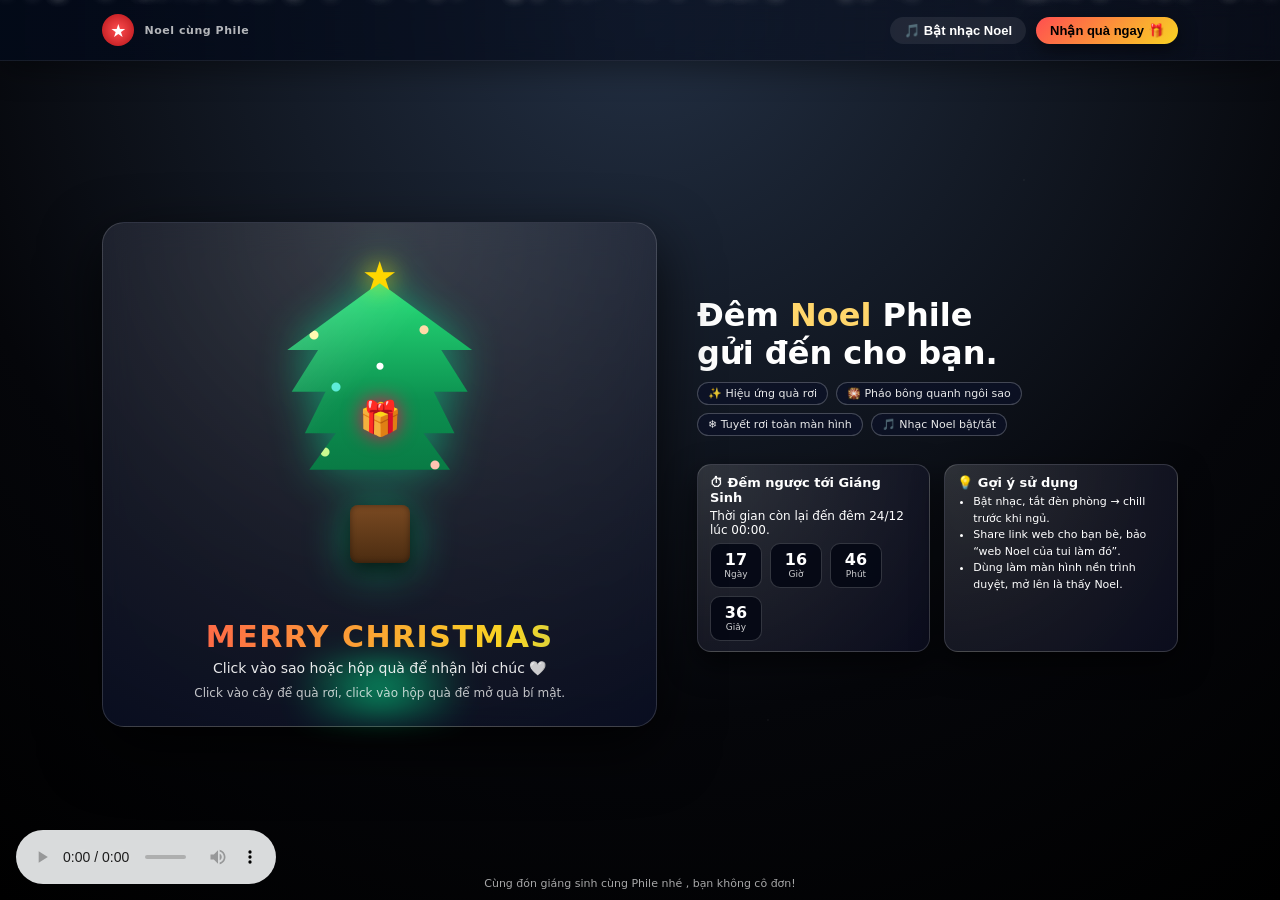
==== index.html @ a11c5eb1 "Update index.html" ====
<!DOCTYPE html>
<html lang="vi">

<head>
  <meta charset="UTF-8" />
  <title>Giáng Sinh cùng Phile</title>
  <style>
    * {
      margin: 0;
      padding: 0;
      box-sizing: border-box;
    }

    body {
      min-height: 100vh;
      overflow: hidden;
      font-family: Poppins, system-ui, sans-serif;
      color: #fff;
      background: radial-gradient(circle at top, #233044, #05060a 65%, #000 100%);
    }

    /* LỚP NỀN MỜ + SAO NHẤP NHÁY */
    .bg-stars {
      position: fixed;
      inset: 0;
      background-image:
        radial-gradient(2px 2px at 20% 30%, rgba(255, 255, 255, 0.7) 0, transparent 40%),
        radial-gradient(2px 2px at 80% 20%, rgba(255, 255, 255, 0.6) 0, transparent 40%),
        radial-gradient(2px 2px at 60% 80%, rgba(255, 255, 255, 0.6) 0, transparent 40%),
        radial-gradient(2px 2px at 10% 70%, rgba(255, 255, 255, 0.5) 0, transparent 40%);
      opacity: 0.5;
      pointer-events: none;
      animation: twinkle 6s linear infinite;
      z-index: 0;
    }

    @keyframes twinkle {

      0%,
      100% {
        opacity: 0.4;
      }

      50% {
        opacity: 0.9;
      }
    }

    /* TUYẾT RƠI */
    .snow {
      position: fixed;
      top: -10px;
      width: 8px;
      height: 8px;
      border-radius: 50%;
      background: #fff;
      opacity: 0.8;
      filter: drop-shadow(0 0 6px rgba(255, 255, 255, 0.7));
      pointer-events: none;
      z-index: 2;
      animation: snowFall linear infinite;
    }

    @keyframes snowFall {
      0% {
        transform: translate3d(0, -10px, 0);
      }

      100% {
        transform: translate3d(var(--dx), 110vh, 0);
        opacity: 0;
      }
    }

    /* LỚP CHÀO ĐẦU */
    #welcomeBanner {
      position: fixed;
      inset: 0;
      display: flex;
      justify-content: center;
      align-items: center;
      background: rgba(0, 0, 0, 0.8);
      z-index: 200;
      text-align: center;
      padding: 0 18px;
      animation: welcomeFade 4s ease-out forwards;
      pointer-events: none;
    }

    #welcomeBanner span {
      font-size: clamp(22px, 4vw, 34px);
      font-weight: 700;
      line-height: 1.4;
      background: linear-gradient(90deg, #ff4e50, #f9d423, #24c6dc, #b24592, #ff4e50);
      background-size: 250%;
      -webkit-background-clip: text;
      color: transparent;
      animation: welcomeTextMove 5s linear infinite;
    }

    @keyframes welcomeFade {
      0% {
        opacity: 0;
      }

      10% {
        opacity: 1;
      }

      80% {
        opacity: 1;
      }

      100% {
        opacity: 0;
        visibility: hidden;
      }
    }

    @keyframes welcomeTextMove {
      0% {
        background-position: 0%;
      }

      100% {
        background-position: 100%;
      }
    }

    /* LAYOUT CHUNG */
    .page {
      position: relative;
      min-height: 100vh;
      display: flex;
      flex-direction: column;
      z-index: 1;
    }

    header {
      padding: 14px 8vw;
      display: flex;
      align-items: center;
      justify-content: space-between;
      backdrop-filter: blur(10px);
      background: linear-gradient(90deg, rgba(3, 10, 25, 0.9), rgba(9, 15, 35, 0.4));
      border-bottom: 1px solid rgba(255, 255, 255, 0.08);
      box-shadow: 0 8px 30px rgba(0, 0, 0, 0.4);
    }

    .brand {
      display: flex;
      align-items: center;
      gap: 10px;
    }

    .brand-logo {
      width: 32px;
      height: 32px;
      border-radius: 50%;
      background: radial-gradient(circle, #ff4e50, #b31217);
      display: flex;
      align-items: center;
      justify-content: center;
      font-size: 18px;
    }

    .brand-text {
      display: flex;
      flex-direction: column;
      font-size: 14px;
    }

    .brand-text span:first-child {
      font-weight: 700;
      letter-spacing: .05em;
    }

    .brand-text span:last-child {
      font-size: 11px;
      opacity: .7;
    }

    .top-actions {
      display: flex;
      gap: 10px;
      align-items: center;
    }

    .btn {
      border: none;
      padding: 6px 14px;
      border-radius: 999px;
      font-size: 13px;
      font-weight: 600;
      cursor: pointer;
      display: inline-flex;
      align-items: center;
      gap: 6px;
      background: rgba(255, 255, 255, 0.08);
      color: #fff;
      transition: all .2s;
    }

    .btn-primary {
      background: linear-gradient(135deg, #ff4e50, #f9d423);
      color: #000;
      box-shadow: 0 6px 18px rgba(0, 0, 0, 0.5);
    }

    .btn:hover {
      transform: translateY(-1px);
      box-shadow: 0 8px 24px rgba(0, 0, 0, 0.6);
    }

    main {
      flex: 1;
      display: grid;
      grid-template-columns: minmax(0, 3fr) minmax(0, 2.6fr);
      padding: 40px 8vw 30px;
      gap: 40px;
      align-items: center;
    }

    @media (max-width: 900px) {
      main {
        grid-template-columns: 1fr;
        padding: 24px 16px 40px;
      }

      header {
        padding: 10px 16px;
      }
    }

    /* KHU CÂY THÔNG + CARD BÊN TRÁI */
    .scene {
      text-align: center;
      position: relative;
    }

    .glass-card {
      position: relative;
      padding: 20px 22px 26px;
      border-radius: 22px;
      backdrop-filter: blur(18px);
      background: radial-gradient(circle at top, rgba(255, 255, 255, 0.16), rgba(10, 15, 35, 0.9));
      box-shadow: 0 22px 60px rgba(0, 0, 0, 0.75);
      border: 1px solid rgba(255, 255, 255, 0.15);
    }

    .scene-glow {
      position: absolute;
      inset: auto;
      width: 260px;
      height: 60px;
      background: radial-gradient(circle at center, rgba(0, 255, 153, 0.7), transparent 65%);
      filter: blur(14px);
      left: 50%;
      transform: translateX(-50%);
      bottom: 8px;
      opacity: .7;
      z-index: -1;
    }

    /* CÂY THÔNG ĐẸP HƠN */
    .tree-wrapper {
      position: relative;
      width: 260px;
      height: 360px;
      cursor: pointer;
      margin: 0 auto;
      transition: transform 0.25s;
      filter: drop-shadow(0 0 20px rgba(0, 255, 160, 0.45));
    }

    .tree-wrapper:hover {
      transform: scale(1.04) translateY(-4px);
    }

    .tree-wrapper.shake {
      animation: shakeTree 0.4s ease;
    }

    @keyframes shakeTree {
      0% {
        transform: translateX(0) scale(1.04);
      }

      25% {
        transform: translateX(-6px) scale(1.04);
      }

      50% {
        transform: translateX(6px) scale(1.04);
      }

      75% {
        transform: translateX(-3px) scale(1.04);
      }

      100% {
        transform: translateX(0) scale(1.04);
      }
    }

    .tree {
      position: absolute;
      left: 50%;
      top: 40px;
      transform: translateX(-50%);
      width: 220px;
      height: 260px;
      background: linear-gradient(180deg, #28e07a 0%, #0c9150 45%, #066339 100%);
      clip-path: polygon(50% 0%,
          8% 26%, 22% 26%, 10% 42%,
          50% 42%,
          90% 42%, 78% 26%, 92% 26%,
          50% 0%,
          16% 58%, 30% 58%, 18% 72%,
          50% 72%,
          82% 72%, 70% 58%, 84% 58%,
          50% 0%);
      border-radius: 12px;
      box-shadow:
        0 0 20px rgba(0, 0, 0, 0.6),
        0 25px 50px rgba(0, 0, 0, 0.8);
      overflow: visible;
    }

    .tree::before {
      content: "";
      position: absolute;
      inset: 0;
      background: linear-gradient(130deg, rgba(255, 255, 255, 0.32), transparent 40%);
      opacity: 0.6;
      mix-blend-mode: screen;
      pointer-events: none;
    }

    .tree::after {
      content: "";
      position: absolute;
      inset: 0;
      background:
        radial-gradient(circle at 20% 20%, #ffe66d 0 4px, transparent 5px),
        radial-gradient(circle at 70% 18%, #ff6b6b 0 4px, transparent 5px),
        radial-gradient(circle at 30% 40%, #4ecdc4 0 4px, transparent 5px),
        radial-gradient(circle at 80% 45%, #f9d423 0 4px, transparent 5px),
        radial-gradient(circle at 25% 65%, #c7f464 0 4px, transparent 5px),
        radial-gradient(circle at 75% 70%, #ff8b94 0 4px, transparent 5px),
        radial-gradient(circle at 50% 32%, #ffffff 0 3px, transparent 4px);
      mix-blend-mode: screen;
      animation: lightsPulse 2.5s ease-in-out infinite;
      pointer-events: none;
    }

    @keyframes lightsPulse {

      0%,
      100% {
        opacity: 0.7;
        filter: drop-shadow(0 0 6px rgba(255, 255, 255, 0.4));
      }

      50% {
        opacity: 1;
        filter: drop-shadow(0 0 10px rgba(255, 255, 255, 0.9));
      }
    }

    .trunk {
      width: 60px;
      height: 58px;
      background: linear-gradient(180deg, #7a4a22, #4b2c11);
      border-radius: 8px;
      position: absolute;
      left: 50%;
      bottom: 40px;
      transform: translateX(-50%);
      box-shadow:
        0 8px 20px rgba(0, 0, 0, 0.7),
        inset 0 0 6px rgba(0, 0, 0, 0.4);
    }

    .star {
      position: absolute;
      top: 10px;
      left: 50%;
      transform: translateX(-50%);
      font-size: 40px;
      color: #ffd700;
      animation: pulse 1.5s infinite;
      cursor: pointer;
      filter: drop-shadow(0 0 12px rgba(255, 215, 0, 0.95));
    }

    @keyframes pulse {
      0% {
        transform: translateX(-50%) scale(1);
      }

      50% {
        transform: translateX(-50%) scale(1.3);
      }

      100% {
        transform: translateX(-50%) scale(1);
      }
    }

    .gift-box {
      position: absolute;
      top: 155px;
      left: 50%;
      transform: translateX(-50%);
      font-size: 34px;
      cursor: pointer;
      animation: bounceGift 1.4s ease-in-out infinite;
      filter: drop-shadow(0 0 10px rgba(255, 0, 80, 0.95));
    }

    @keyframes bounceGift {

      0%,
      100% {
        transform: translate(-50%, 0);
      }

      50% {
        transform: translate(-50%, -8px);
      }
    }

    .title {
      margin-top: 16px;
      font-size: 30px;
      font-weight: 800;
      letter-spacing: .05em;
      text-transform: uppercase;
      background: linear-gradient(90deg, #ff4e50, #f9d423, #24c6dc, #b24592, #ff4e50);
      background-size: 300%;
      color: transparent;
      -webkit-background-clip: text;
      animation: textMove 5s linear infinite;
    }

    @keyframes textMove {
      0% {
        background-position: 0%;
      }

      100% {
        background-position: 100%;
      }
    }

    .subtitle {
      margin-top: 6px;
      font-size: 14px;
      opacity: 0.9;
    }

    .helper-text {
      margin-top: 10px;
      font-size: 12px;
      opacity: .75;
    }

    /* Hiệu ứng rơi quà */
    .fall-gift {
      position: fixed;
      top: -40px;
      font-size: 30px;
      animation: fallGift 4s linear forwards;
      pointer-events: none;
      z-index: 3;
    }

    @keyframes fallGift {
      0% {
        transform: translateY(-40px) rotate(0deg);
        opacity: 1;
      }

      100% {
        transform: translateY(110vh) rotate(360deg);
        opacity: 0;
      }
    }

    .spark {
      position: absolute;
      width: 6px;
      height: 6px;
      background: yellow;
      border-radius: 50%;
      animation: sparkFly 0.8s ease-out forwards;
      pointer-events: none;
      z-index: 4;
    }

    @keyframes sparkFly {
      from {
        transform: scale(1);
        opacity: 1;
      }

      to {
        transform: translate(var(--x), var(--y)) scale(0.2);
        opacity: 0;
      }
    }

    .confetti {
      position: fixed;
      width: 8px;
      height: 14px;
      background: #ff4e50;
      opacity: 0.9;
      animation: confettiFall 3s ease-out forwards;
      pointer-events: none;
      z-index: 5;
    }

    @keyframes confettiFall {
      0% {
        transform: translateY(-40px) rotate(0deg);
      }

      100% {
        transform: translateY(110vh) rotate(360deg);
        opacity: 0;
      }
    }

    /* MODAL HỘP QUÀ */
    .gift-modal {
      position: fixed;
      inset: 0;
      background: rgba(0, 0, 0, 0.6);
      display: none;
      justify-content: center;
      align-items: center;
      z-index: 50;
      backdrop-filter: blur(3px);
    }

    .gift-modal.active {
      display: flex;
    }

    .gift-modal-content {
      background: linear-gradient(135deg, #2a2a72, #009ffd);
      padding: 20px 24px 18px;
      border-radius: 16px;
      max-width: 320px;
      text-align: center;
      position: relative;
      box-shadow: 0 10px 25px rgba(0, 0, 0, 0.4);
      animation: popIn 0.3s ease-out;
    }

    @keyframes popIn {
      from {
        transform: scale(0.7) translateY(20px);
        opacity: 0;
      }

      to {
        transform: scale(1) translateY(0);
        opacity: 1;
      }
    }

    .gift-modal-close {
      position: absolute;
      top: 8px;
      right: 10px;
      cursor: pointer;
      font-size: 20px;
    }

    .gift-modal h2 {
      margin-top: 8px;
      margin-bottom: 8px;
      font-size: 20px;
    }

    #giftText {
      font-size: 15px;
      line-height: 1.5;
      margin-bottom: 12px;
    }

    #openGiftBtn {
      border: none;
      padding: 8px 14px;
      border-radius: 999px;
      background: #ffb347;
      color: #000;
      font-weight: 600;
      cursor: pointer;
      font-size: 14px;
      box-shadow: 0 4px 10px rgba(0, 0, 0, 0.3);
    }

    #openGiftBtn:hover {
      transform: translateY(-1px);
    }

    /* PANEL THÔNG TIN BÊN PHẢI */
    .info-panel {
      display: flex;
      flex-direction: column;
      gap: 18px;
    }

    .hero-title {
      font-size: 32px;
      font-weight: 800;
      line-height: 1.2;
    }

    .hero-title span {
      color: #ffd66b;
    }

    .hero-text {
      font-size: 14px;
      opacity: 0.85;
      margin-top: 6px;
      max-width: 420px;
    }

    .chips {
      display: flex;
      flex-wrap: wrap;
      gap: 8px;
      margin-top: 10px;
    }

    .chip {
      padding: 4px 10px;
      border-radius: 999px;
      border: 1px solid rgba(255, 255, 255, 0.25);
      font-size: 11px;
      opacity: 0.9;
      display: inline-flex;
      align-items: center;
      gap: 6px;
      background: rgba(12, 18, 40, 0.8);
    }

    .cards {
      display: grid;
      grid-template-columns: repeat(2, minmax(0, 1fr));
      gap: 14px;
      margin-top: 10px;
    }

    @media (max-width: 600px) {
      .cards {
        grid-template-columns: 1fr;
      }
    }

    .card {
      padding: 10px 12px;
      border-radius: 14px;
      background: radial-gradient(circle at top left, rgba(255, 255, 255, 0.14), rgba(11, 13, 30, 0.96));
      border: 1px solid rgba(255, 255, 255, 0.16);
      box-shadow: 0 12px 30px rgba(0, 0, 0, 0.6);
      font-size: 12px;
    }

    .card-title {
      font-weight: 600;
      margin-bottom: 4px;
      font-size: 13px;
      display: flex;
      align-items: center;
      gap: 6px;
    }

    .countdown {
      display: flex;
      gap: 8px;
      margin-top: 6px;
      flex-wrap: wrap;
    }

    .cd-box {
      min-width: 52px;
      padding: 6px 6px 8px;
      border-radius: 10px;
      background: rgba(5, 8, 20, 0.9);
      text-align: center;
      border: 1px solid rgba(255, 255, 255, 0.18);
    }

    .cd-num {
      font-size: 16px;
      font-weight: 700;
    }

    .cd-label {
      font-size: 9px;
      opacity: 0.8;
    }

    footer {
      font-size: 11px;
      text-align: center;
      padding-bottom: 10px;
      opacity: 0.65;
    }
  </style>
</head>

<body>
  <div class="bg-stars"></div>

  <!-- CHỮ CHÀO ĐẦU -->
  <div id="welcomeBanner">
    <span>Phile chúc mọi người Giáng Sinh an lành nhé 🎄</span>
  </div>

  <div class="page">
    <!-- HEADER -->
    <header>
      <div class="brand">
        <div class="brand-logo">★</div>
        <div class="brand-text">
          <span>Noel cùng Phile</span>
        </div>
      </div>

      <div class="top-actions">
        <button class="btn" id="musicToggle">🎵 Bật nhạc Noel</button>
        <button class="btn btn-primary" id="openGiftHeader">Nhận quà ngay 🎁</button>
      </div>
    </header>

    <!-- MAIN -->
    <main>
      <!-- CÂY THÔNG -->
      <section class="scene">
        <div class="glass-card">
          <div class="tree-wrapper" id="treeWrapper">
            <div class="tree" id="tree"></div>
            <div class="trunk"></div>
            <div class="star" id="star">★</div>
            <div class="gift-box" id="giftBox">🎁</div>
          </div>
          <div class="scene-glow"></div>

          <div class="title" id="title">Merry Christmas</div>
          <div class="subtitle" id="subtitle">Click vào sao hoặc hộp quà để nhận lời chúc 🤍</div>
          <div class="helper-text">Click vào cây để quà rơi, click vào hộp quà để mở quà bí mật.</div>
        </div>
      </section>

      <!-- PANEL THÔNG TIN -->
      <section class="info-panel">
        <div>
          <div class="hero-title">
            Đêm <span>Noel</span> Phile <br> gửi đến cho bạn.
          </div>
          <div class="chips">
            <div class="chip">✨ Hiệu ứng quà rơi</div>
            <div class="chip">🎇 Pháo bông quanh ngôi sao</div>
            <div class="chip">❄ Tuyết rơi toàn màn hình</div>
            <div class="chip">🎵 Nhạc Noel bật/tắt</div>
          </div>
        </div>

        <div class="cards">
          <div class="card">
            <div class="card-title">⏱ Đếm ngược tới Giáng Sinh</div>
            <p>Thời gian còn lại đến đêm 24/12 lúc 00:00.</p>
            <div class="countdown" id="countdown">
              <div class="cd-box">
                <div class="cd-num" id="cd-days">--</div>
                <div class="cd-label">Ngày</div>
              </div>
              <div class="cd-box">
                <div class="cd-num" id="cd-hours">--</div>
                <div class="cd-label">Giờ</div>
              </div>
              <div class="cd-box">
                <div class="cd-num" id="cd-mins">--</div>
                <div class="cd-label">Phút</div>
              </div>
              <div class="cd-box">
                <div class="cd-num" id="cd-secs">--</div>
                <div class="cd-label">Giây</div>
              </div>
            </div>
          </div>

          <div class="card">
            <div class="card-title">💡 Gợi ý sử dụng</div>
            <ul style="font-size:11px; margin-left:16px; margin-top:4px; line-height:1.5;">
              <li>Bật nhạc, tắt đèn phòng → chill trước khi ngủ.</li>
              <li>Share link web cho bạn bè, bảo “web Noel của tui làm đó”.</li>
              <li>Dùng làm màn hình nền trình duyệt, mở lên là thấy Noel.</li>
            </ul>
          </div>
        </div>
      </section>
    </main>

    <footer>
      Cùng đón giáng sinh cùng Phile nhé , bạn không cô đơn!
    </footer>
  </div>

  <!-- MODAL HỘP QUÀ -->
  <div class="gift-modal" id="giftModal">
    <div class="gift-modal-content">
      <div class="gift-modal-close" id="closeGift">×</div>
      <h2>Quà dành cho bạn 🎁</h2>
      <p id="giftText">Chúc bạn có một mùa Noel thật ấm áp và bình an ✨</p>
      <button id="openGiftBtn">Mở thêm quà</button>
    </div>
  </div>

  <!-- Nhạc Noel remix -->
  <audio id="bgMusic" controls
    style="position: fixed; bottom: 16px; left: 16px; z-index: 9999; width: 260px; opacity: 0.9;" loop>
    <source
      src="https://cdn.pixabay.com/download/audio/2023/11/21/audio_65078ad27a.mp3?filename=christmas-future-bass-178353.mp3"
      type="audio/mpeg">
    Trình duyệt của bạn không hỗ trợ audio.
  </audio>


  <script>
    const giftsEmoji = ["🎁", "🎄", "🧸", "🍬", "🧦", "⭐", "❤️", "⛄", "🍫", "🎧"];

    const treeWrapper = document.getElementById("treeWrapper");
    const star = document.getElementById("star");
    const giftBox = document.getElementById("giftBox");
    const titleEl = document.getElementById("title");
    const subtitleEl = document.getElementById("subtitle");

    const giftModal = document.getElementById("giftModal");
    const giftText = document.getElementById("giftText");
    const closeGift = document.getElementById("closeGift");
    const openGiftBtn = document.getElementById("openGiftBtn");
    const openGiftHeader = document.getElementById("openGiftHeader");

    const musicToggle = document.getElementById("musicToggle");
    const bgMusic = document.getElementById("bgMusic");

    const giftMessages = [
      "Gửi bạn một vé ‘không trễ deadline’ trong năm tới 😆",
      "Chúc bạn luôn giữ được đam mê cuộc sống 💻❤️",
      "Mong mọi dự định của bạn đều thành công ngoài mong đợi ✨",
      "Tặng bạn một chiếc khiên chống 'trượt môn' toàn diện 🛡️",
      "Chúc bạn có thật nhiều khoảnh khắc vui vẻ bên người thân 🎄",
      "Bonus thêm: tài khoản lúc nào cũng đủ tiền cà phê ☕",
      "Năm mới bug ít, lương nhiều, crush rep nhanh hơn server 😎"
    ];

    /* QUÀ RƠI KHI CLICK CÂY (trừ khi click sao hoặc hộp quà) */
    treeWrapper.addEventListener("click", (e) => {
      if (e.target === star || e.target === giftBox) return;
      const gift = document.createElement("div");
      gift.className = "fall-gift";
      gift.textContent = giftsEmoji[Math.floor(Math.random() * giftsEmoji.length)];
      gift.style.left = Math.random() * 100 + "vw";
      document.body.appendChild(gift);
      setTimeout(() => gift.remove(), 4500);
    });

    /* CLICK SAO → ĐỔI CÂU CHÚC + PHÁO BÔNG */
    star.addEventListener("click", (e) => {
      e.stopPropagation();
      const sentences = [
        "Chúc bạn code luôn ấm áp trong mùa Noel 💻✨",
        "Chúc thi cử điểm cao, qua hết tất cả các môn 📚",
        "Chúc bạn mùa Noel tràn đầy tiếng cười và niềm vui 😆",
        "Chúc sớm có người yêu đi chơi Noel nha 😏💖",
        "Chúc gia đình bạn luôn mạnh khỏe và hạnh phúc 🎉"
      ];
      titleEl.textContent = "Happy Christmas & New Year";
      subtitleEl.textContent = sentences[Math.floor(Math.random() * sentences.length)];

      const rect = star.getBoundingClientRect();
      const cx = rect.left + rect.width / 2;
      const cy = rect.top + rect.height / 2;

      for (let i = 0; i < 22; i++) {
        const spark = document.createElement("div");
        spark.className = "spark";
        spark.style.left = cx + "px";
        spark.style.top = cy + "px";
        spark.style.setProperty("--x", (Math.random() * 260 - 130) + "px");
        spark.style.setProperty("--y", (Math.random() * 260 - 130) + "px");
        spark.style.background = ["#ffe66d", "#ff6b6b", "#4ecdc4", "#c7f464"][Math.floor(Math.random() * 4)];
        document.body.appendChild(spark);
        setTimeout(() => spark.remove(), 800);
      }
    });

    /* HỘP QUÀ → MODAL + CONFETTI + RUNG CÂY */
    function openGift(randomNew = true) {
      giftModal.classList.add("active");
      if (randomNew) {
        giftText.textContent = giftMessages[Math.floor(Math.random() * giftMessages.length)];
      }

      treeWrapper.classList.add("shake");
      setTimeout(() => treeWrapper.classList.remove("shake"), 400);

      for (let i = 0; i < 80; i++) {
        const conf = document.createElement("div");
        conf.className = "confetti";
        conf.style.left = Math.random() * 100 + "vw";
        conf.style.background = ["#ff4e50", "#f9d423", "#24c6dc", "#b24592"][Math.floor(Math.random() * 4)];
        conf.style.animationDuration = 2.5 + Math.random() * 1.5 + "s";
        document.body.appendChild(conf);
        setTimeout(() => conf.remove(), 3500);
      }
    }

    giftBox.addEventListener("click", (e) => {
      e.stopPropagation();
      openGift(true);
    });

    openGiftHeader.addEventListener("click", () => openGift(true));

    closeGift.addEventListener("click", () => {
      giftModal.classList.remove("active");
    });

    giftModal.addEventListener("click", (e) => {
      if (e.target === giftModal) giftModal.classList.remove("active");
    });

    openGiftBtn.addEventListener("click", () => {
      openGift(true);
    });

    /* TUYẾT RƠI */
    function createSnow() {
      for (let i = 0; i < 80; i++) {
        const snow = document.createElement("div");
        snow.className = "snow";
        snow.style.left = Math.random() * 100 + "vw";
        snow.style.opacity = 0.5 + Math.random() * 0.5;
        snow.style.width = snow.style.height = (4 + Math.random() * 4) + "px";
        snow.style.animationDuration = (5 + Math.random() * 6) + "s";
        snow.style.setProperty("--dx", (Math.random() * 80 - 40) + "vw");
        document.body.appendChild(snow);
        setTimeout(() => snow.remove(), 13000);
      }
    }

    createSnow();
    setInterval(createSnow, 9000);

    /* COUNTDOWN ĐẾN NOEL (24/12 00:00) */
    const cdDays = document.getElementById("cd-days");
    const cdHours = document.getElementById("cd-hours");
    const cdMins = document.getElementById("cd-mins");
    const cdSecs = document.getElementById("cd-secs");

    function updateCountdown() {
      const now = new Date();
      const year = now.getFullYear();
      let target = new Date(year, 11, 24, 0, 0, 0); // 24/12
      if (now > target) {
        target = new Date(year + 1, 11, 24, 0, 0, 0);
      }

      const diff = target - now;
      const totalSeconds = Math.floor(diff / 1000);
      const days = Math.floor(totalSeconds / (3600 * 24));
      const hours = Math.floor((totalSeconds % (3600 * 24)) / 3600);
      const mins = Math.floor((totalSeconds % 3600) / 60);
      const secs = totalSeconds % 60;

      cdDays.textContent = String(days).padStart(2, "0");
      cdHours.textContent = String(hours).padStart(2, "0");
      cdMins.textContent = String(mins).padStart(2, "0");
      cdSecs.textContent = String(secs).padStart(2, "0");
    }

    updateCountdown();
    setInterval(updateCountdown, 1000);

    /* NÚT BẬT/TẮT NHẠC */
    let isPlaying = false;

    // đặt volume vừa phải
    bgMusic.volume = 0.7;

    musicToggle.addEventListener("click", () => {
      // log thử cho chắc là hàm được chạy
      console.log("Toggle music, paused =", bgMusic.paused);

      if (!isPlaying) {
        const p = bgMusic.play();
        // nếu trình duyệt chặn, chỉ log lỗi, không alert hoài
        if (p && typeof p.catch === "function") {
          p.catch((err) => {
            console.log("Lỗi khi play():", err);
            alert("Trình duyệt hoặc tab đang tắt tiếng. Hãy bật tiếng cho trang rồi bấm lại nút nhé!");
          });
        }
        musicToggle.textContent = "🔇 Tắt nhạc Noel";
        isPlaying = true;
      } else {
        bgMusic.pause();
        musicToggle.textContent = "🎵 Bật nhạc Noel";
        isPlaying = false;
      }
    });

  </script>
</body>

</html>
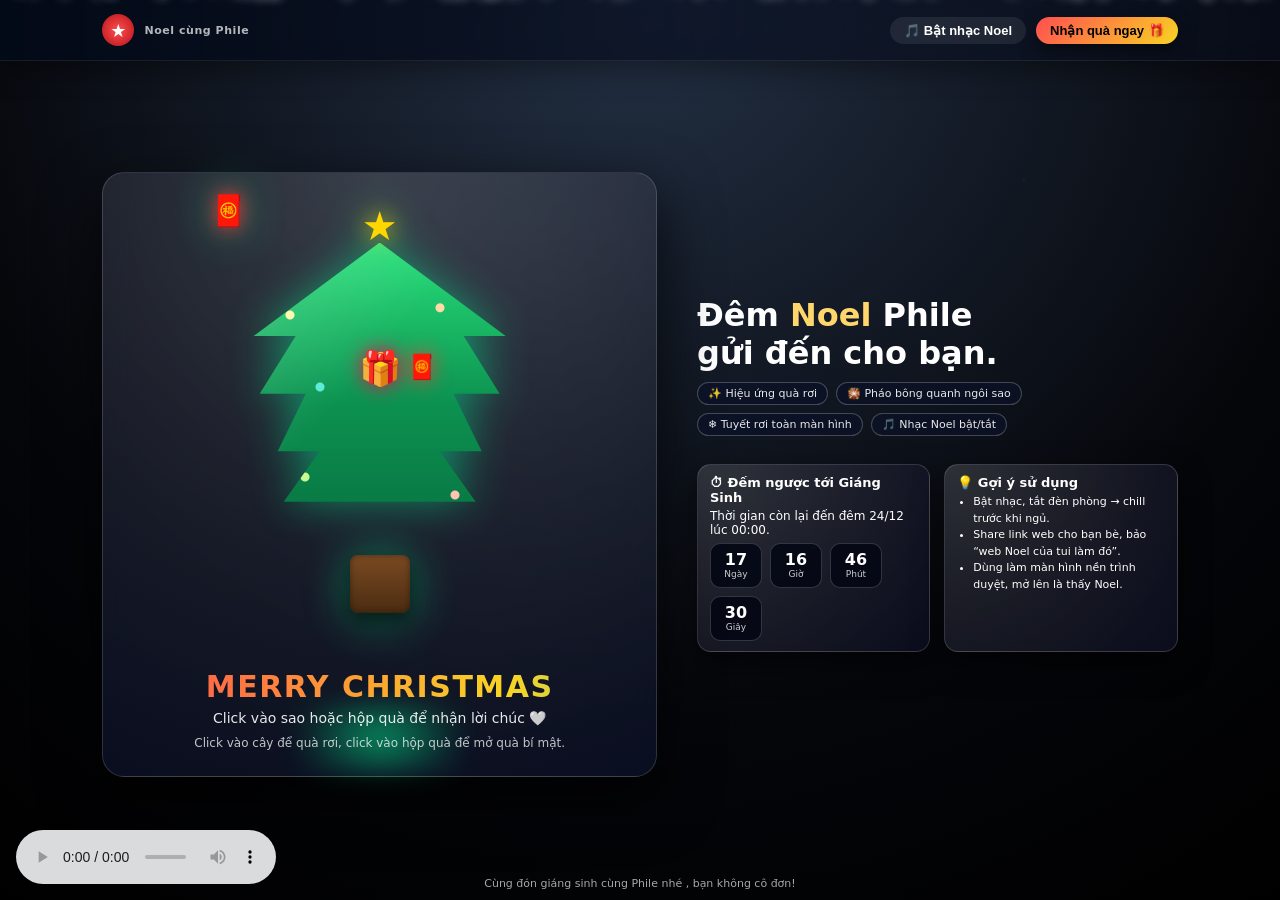
==== commit 158aef9e: "Update index.html" ====
--- a/index.html
+++ b/index.html
@@ -265,8 +265,8 @@
     /* CÂY THÔNG ĐẸP HƠN */
     .tree-wrapper {
       position: relative;
-      width: 260px;
-      height: 360px;
+      width: 340px;
+      height: 460px;
       cursor: pointer;
       margin: 0 auto;
       transition: transform 0.25s;
@@ -306,10 +306,10 @@
     .tree {
       position: absolute;
       left: 50%;
-      top: 40px;
+      top: 50px;
       transform: translateX(-50%);
-      width: 220px;
-      height: 260px;
+      width: 300px;
+      height: 360px;
       background: linear-gradient(180deg, #28e07a 0%, #0c9150 45%, #066339 100%);
       clip-path: polygon(50% 0%,
           8% 26%, 22% 26%, 10% 42%,
@@ -325,6 +325,7 @@
         0 0 20px rgba(0, 0, 0, 0.6),
         0 25px 50px rgba(0, 0, 0, 0.8);
       overflow: visible;
+      filter: drop-shadow(0 0 30px rgba(0, 255, 170, 0.6));
     }
 
     .tree::before {
@@ -714,6 +715,89 @@
       padding-bottom: 10px;
       opacity: 0.65;
     }
+
+    .lucky-envelope {
+      position: absolute;
+      font-size: 28px;
+      cursor: pointer;
+      animation: envelopeFloat 2.2s ease-in-out infinite;
+      filter: drop-shadow(0 0 8px rgba(255, 60, 60, 0.9));
+    }
+
+    /* vị trí trên cây */
+    .lucky-envelope:nth-of-type(1) {
+      top: 110px;
+      left: 42%;
+    }
+
+    .lucky-envelope.small {
+      top: 160px;
+      left: 58%;
+      font-size: 24px;
+      animation-duration: 2.6s;
+    }
+
+    @keyframes envelopeFloat {
+
+      0%,
+      100% {
+        transform: translateY(0);
+      }
+
+      50% {
+        transform: translateY(-6px);
+      }
+    }
+
+    .envelopes {
+      position: absolute;
+      inset: 0;
+      pointer-events: none;
+    }
+
+    .lucky-envelope {
+      position: absolute;
+      font-size: 30px;
+      cursor: pointer;
+      pointer-events: auto;
+      animation: envelopeFloat 2.2s ease-in-out infinite;
+      filter: drop-shadow(0 0 10px rgba(255, 50, 50, 0.95));
+    }
+
+    /* TẦNG TRÊN */
+    .lucky-envelope.e1 {
+      top: 95px;
+      left: 50%;
+      transform: translateX(-50%);
+    }
+
+    /* TẦNG GIỮA */
+    .lucky-envelope.e2 {
+      top: 160px;
+      left: 38%;
+    }
+
+    /* TẦNG DƯỚI */
+    .lucky-envelope.e3 {
+      top: 225px;
+      left: 58%;
+    }
+
+    @keyframes envelopeFloat {
+
+      0%,
+      100% {
+        transform: translateY(0);
+      }
+
+      50% {
+        transform: translateY(-6px);
+      }
+    }
+
+    .lucky-envelope:hover {
+      transform: scale(1.15) rotate(-4deg);
+    }
   </style>
 </head>
 
@@ -751,6 +835,26 @@
             <div class="trunk"></div>
             <div class="star" id="star">★</div>
             <div class="gift-box" id="giftBox">🎁</div>
+            <div class="lucky-envelope" data-msg="Chúc bạn năm mới nhiều tài lộc 💰">
+              🧧
+            </div>
+
+            <div class="lucky-envelope small" data-msg="Chúc bạn học giỏi – code mượt – bug né xa 🧠💻">
+              🧧
+            </div>
+            <div class="gift-modal" id="qrModal">
+              <div class="gift-modal-content">
+                <div class="gift-modal-close" id="closeQr">×</div>
+                <h2>🧧 Lì xì may mắn</h2>
+
+                <img src="https://api.qrserver.com/v1/create-qr-code/?size=180x180&data=HappyNewYear" alt="QR lì xì"
+                  style="margin:10px 0;border-radius:10px;background:#fff;padding:6px;" />
+
+                <p id="qrMessage">Chúc bạn năm mới an khang – vạn sự như ý ✨</p>
+              </div>
+            </div>
+
+
           </div>
           <div class="scene-glow"></div>
 
@@ -1019,6 +1123,27 @@
         isPlaying = false;
       }
     });
+    const envelopes = document.querySelectorAll(".lucky-envelope");
+    const qrModal = document.getElementById("qrModal");
+    const qrMessage = document.getElementById("qrMessage");
+    const closeQr = document.getElementById("closeQr");
+
+    envelopes.forEach(env => {
+      env.addEventListener("click", (e) => {
+        e.stopPropagation();
+        qrMessage.textContent = env.dataset.msg;
+        qrModal.classList.add("active");
+      });
+    });
+
+    closeQr.addEventListener("click", () => {
+      qrModal.classList.remove("active");
+    });
+
+    qrModal.addEventListener("click", (e) => {
+      if (e.target === qrModal) qrModal.classList.remove("active");
+    });
+
 
   </script>
 </body>
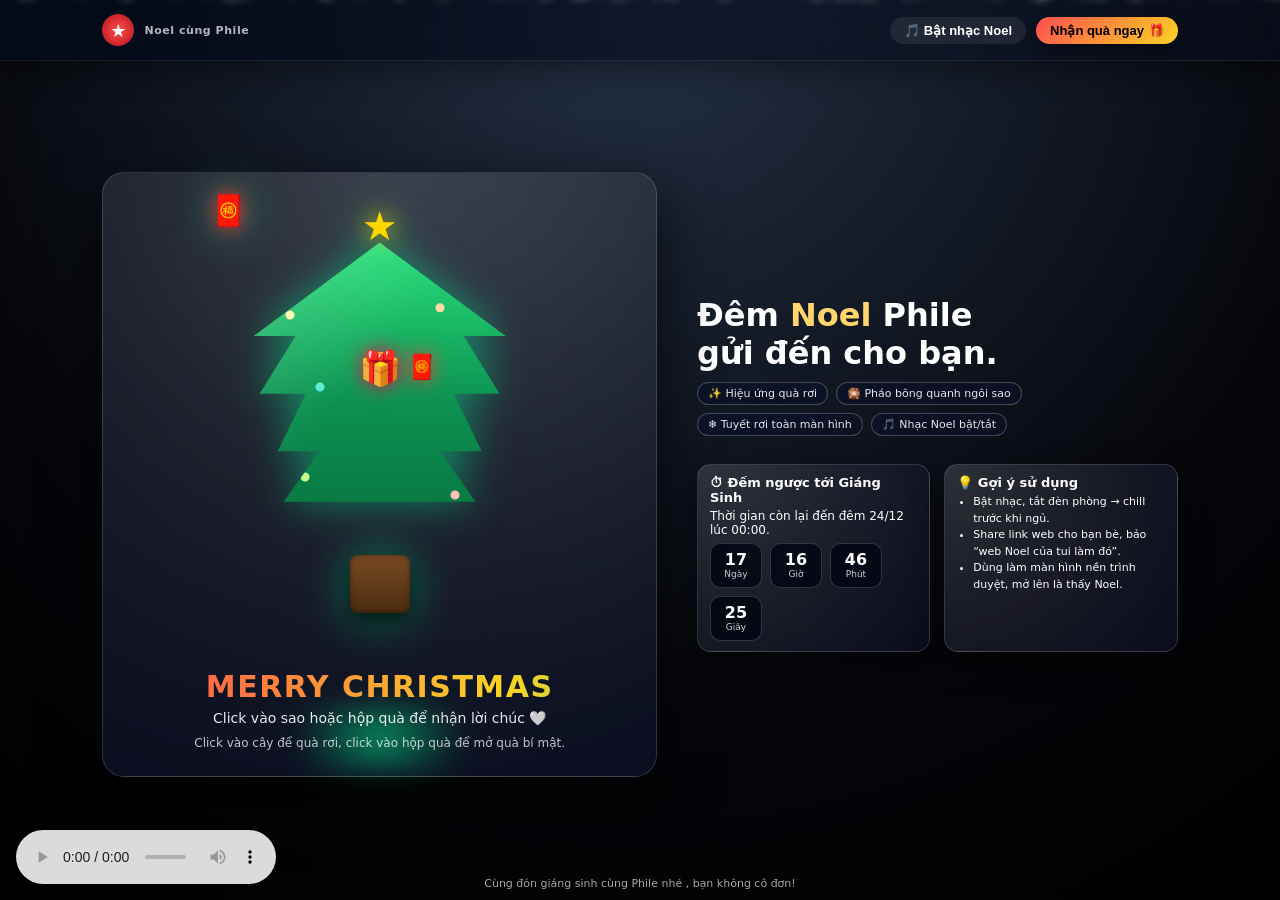
==== commit fecf3784: "Update index.html" ====
--- a/index.html
+++ b/index.html
@@ -847,7 +847,7 @@
                 <div class="gift-modal-close" id="closeQr">×</div>
                 <h2>🧧 Lì xì may mắn</h2>
 
-                <img src="https://api.qrserver.com/v1/create-qr-code/?size=180x180&data=HappyNewYear" alt="QR lì xì"
+                <img src="noel.jpg" alt="QR lì xì"
                   style="margin:10px 0;border-radius:10px;background:#fff;padding:6px;" />
 
                 <p id="qrMessage">Chúc bạn năm mới an khang – vạn sự như ý ✨</p>
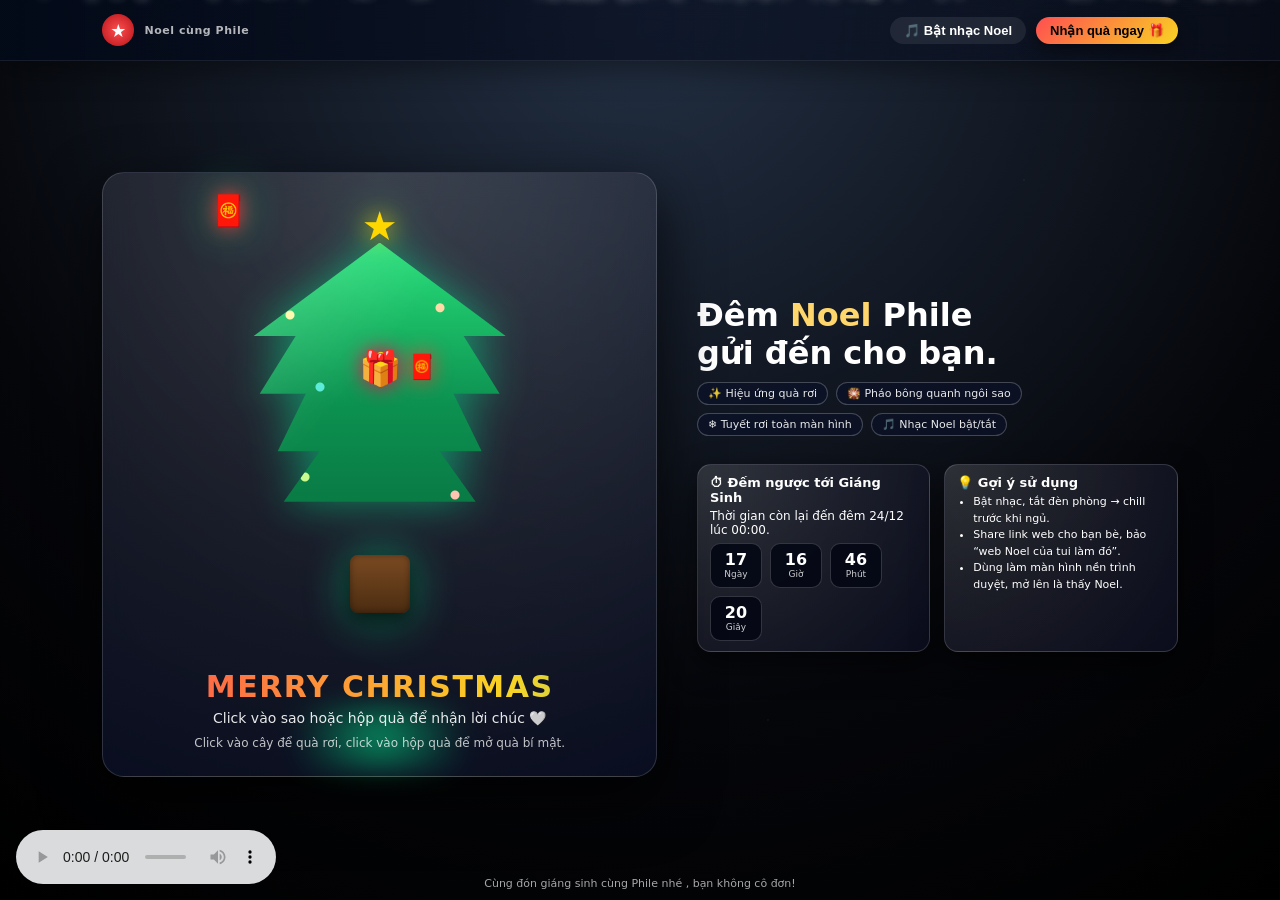
==== commit 19e06633: "Update index.html" ====
--- a/index.html
+++ b/index.html
@@ -847,7 +847,7 @@
                 <div class="gift-modal-close" id="closeQr">×</div>
                 <h2>🧧 Lì xì may mắn</h2>
 
-                <img src="noel.jpg" alt="QR lì xì"
+                <img src="noel.png" alt="QR lì xì"
                   style="margin:10px 0;border-radius:10px;background:#fff;padding:6px;" />
 
                 <p id="qrMessage">Chúc bạn năm mới an khang – vạn sự như ý ✨</p>
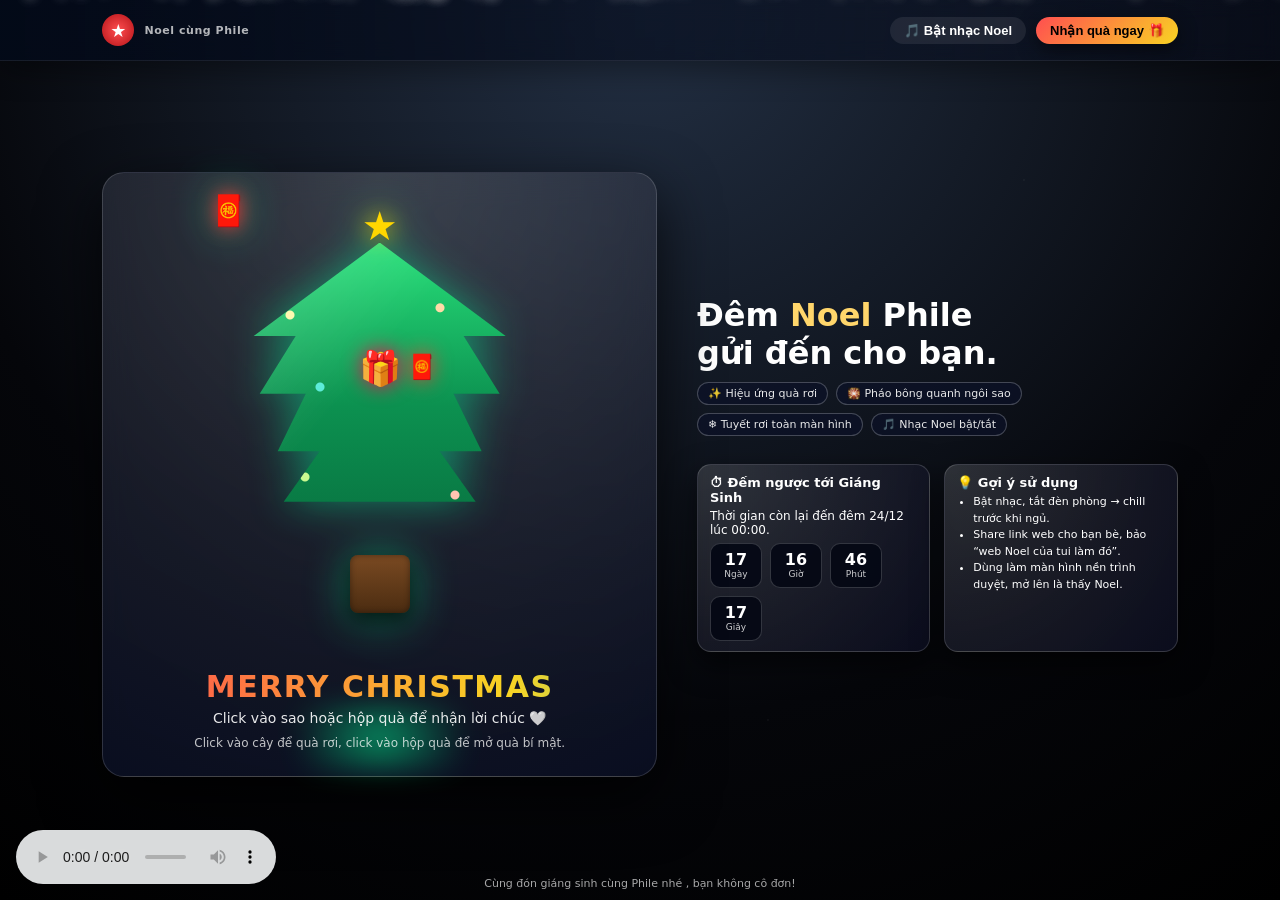
==== commit 6a92d2e2: "Update index.html" ====
--- a/index.html
+++ b/index.html
@@ -839,7 +839,7 @@
               🧧
             </div>
 
-            <div class="lucky-envelope small" data-msg="Chúc bạn học giỏi – code mượt – bug né xa 🧠💻">
+            <div class="lucky-envelope small" data-msg="Chúc các bạn may mắn của phile có noel thật vui vẻ nhé (đừng ngại nhận đi dmmm )">
               🧧
             </div>
             <div class="gift-modal" id="qrModal">
@@ -850,7 +850,7 @@
                 <img src="noel.png" alt="QR lì xì"
                   style="margin:10px 0;border-radius:10px;background:#fff;padding:6px;" />
 
-                <p id="qrMessage">Chúc bạn năm mới an khang – vạn sự như ý ✨</p>
+                <p id="qrMessage">Chúc các bạn của phile có 1 mùa noel vui vẻ nè ✨</p>
               </div>
             </div>
 
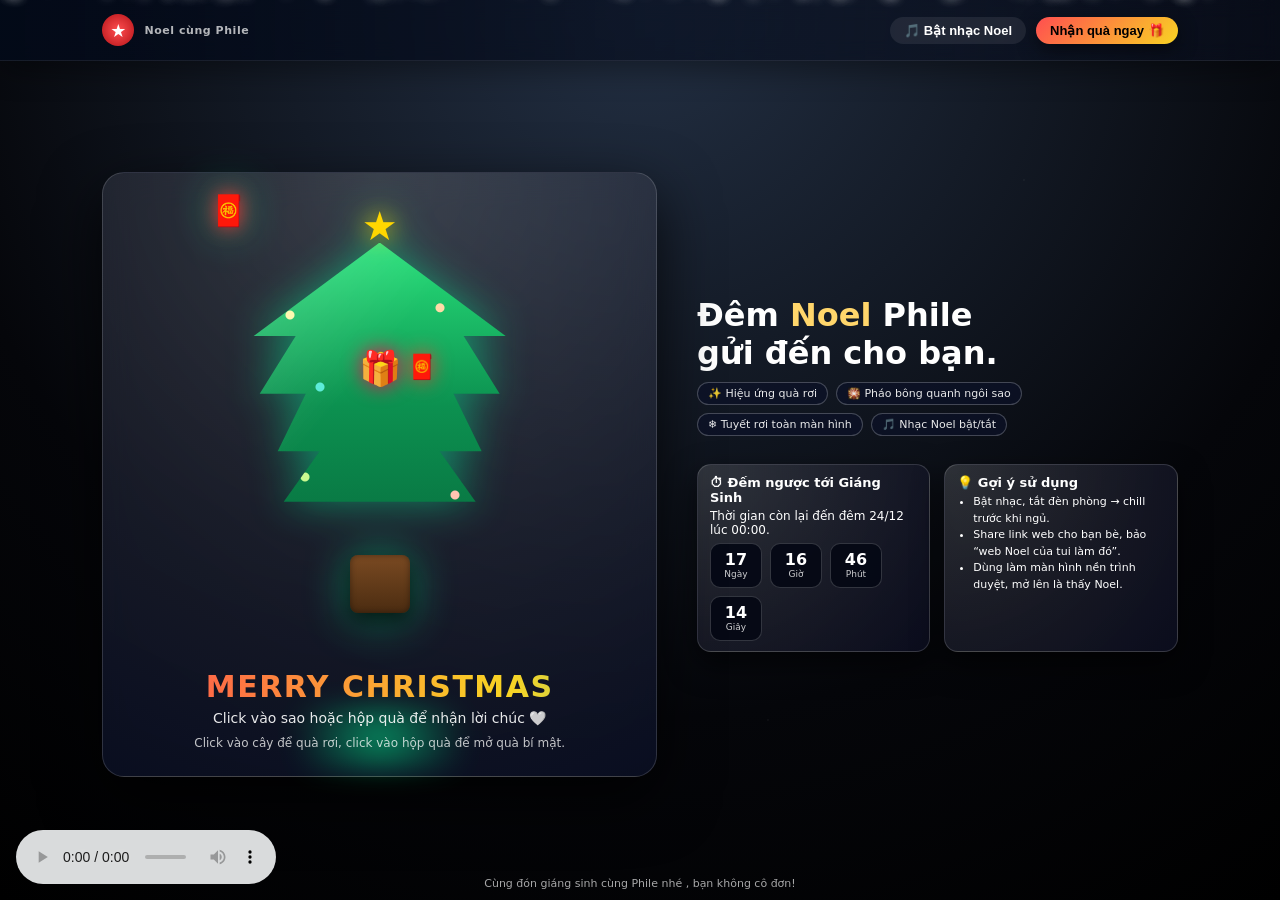
==== commit 55608e75: "Update index.html" ====
--- a/index.html
+++ b/index.html
@@ -839,7 +839,7 @@
               🧧
             </div>
 
-            <div class="lucky-envelope small" data-msg="Chúc các bạn may mắn của phile có noel thật vui vẻ nhé (đừng ngại nhận đi dmmm )">
+            <div class="lucky-envelope small" data-msg="Chúc các bạn  của phile có noel thật vui vẻ nhé">
               🧧
             </div>
             <div class="gift-modal" id="qrModal">
@@ -847,7 +847,7 @@
                 <div class="gift-modal-close" id="closeQr">×</div>
                 <h2>🧧 Lì xì may mắn</h2>
 
-                <img src="noel.png" alt="QR lì xì"
+                <img src="" alt="QR lì xì"
                   style="margin:10px 0;border-radius:10px;background:#fff;padding:6px;" />
 
                 <p id="qrMessage">Chúc các bạn của phile có 1 mùa noel vui vẻ nè ✨</p>
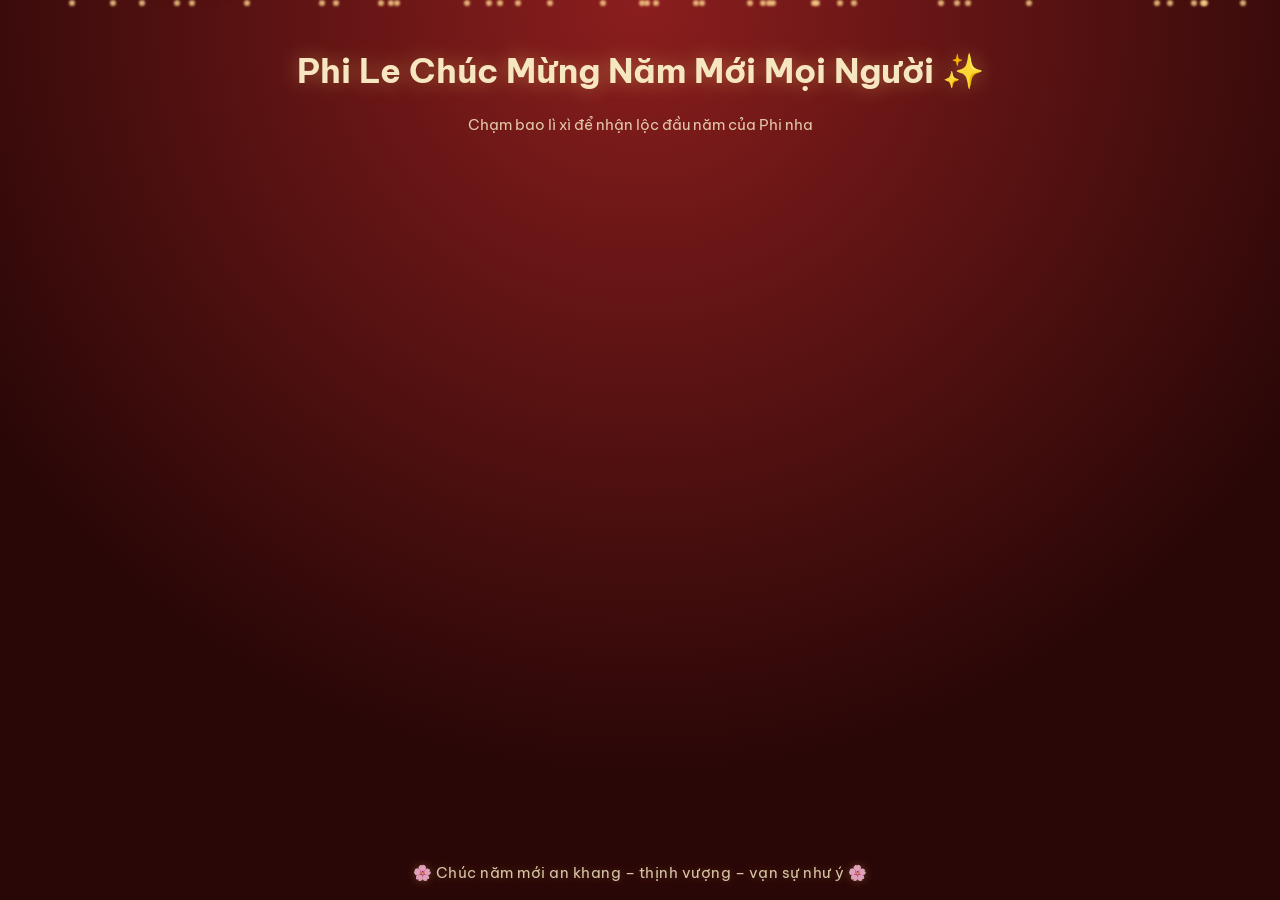
==== commit 0000c65a: "Update index.html" ====
--- a/index.html
+++ b/index.html
@@ -2,1150 +2,303 @@
 <html lang="vi">
 
 <head>
-  <meta charset="UTF-8" />
-  <title>Giáng Sinh cùng Phile</title>
+  <meta charset="UTF-8">
+  <title>Chúc Mừng Năm Mới</title>
+  <meta name="viewport" content="width=device-width, initial-scale=1.0">
+
   <style>
+    @import url('https://fonts.googleapis.com/css2?family=Be+Vietnam+Pro:wght@500;700&display=swap');
+
     * {
+      box-sizing: border-box;
+      font-family: 'Be Vietnam Pro', sans-serif;
+    }
+
+    body {
       margin: 0;
-      padding: 0;
-      box-sizing: border-box;
-    }
-
-    body {
-      min-height: 100vh;
+      height: 100vh;
       overflow: hidden;
-      font-family: Poppins, system-ui, sans-serif;
-      color: #fff;
-      background: radial-gradient(circle at top, #233044, #05060a 65%, #000 100%);
-    }
-
-    /* LỚP NỀN MỜ + SAO NHẤP NHÁY */
-    .bg-stars {
+      background: radial-gradient(circle at top, #8b1e1e, #2a0707 70%);
+      color: #f6e7c1;
+    }
+
+    /* Canvas */
+    canvas {
       position: fixed;
       inset: 0;
-      background-image:
-        radial-gradient(2px 2px at 20% 30%, rgba(255, 255, 255, 0.7) 0, transparent 40%),
-        radial-gradient(2px 2px at 80% 20%, rgba(255, 255, 255, 0.6) 0, transparent 40%),
-        radial-gradient(2px 2px at 60% 80%, rgba(255, 255, 255, 0.6) 0, transparent 40%),
-        radial-gradient(2px 2px at 10% 70%, rgba(255, 255, 255, 0.5) 0, transparent 40%);
-      opacity: 0.5;
       pointer-events: none;
-      animation: twinkle 6s linear infinite;
-      z-index: 0;
-    }
-
-    @keyframes twinkle {
-
-      0%,
-      100% {
-        opacity: 0.4;
-      }
-
-      50% {
-        opacity: 0.9;
-      }
-    }
-
-    /* TUYẾT RƠI */
-    .snow {
+      z-index: 5;
+    }
+
+    /* Header */
+    .header {
       position: fixed;
-      top: -10px;
-      width: 8px;
-      height: 8px;
+      top: 26px;
+      width: 100%;
+      text-align: center;
+      z-index: 10;
+    }
+
+    .header h1 {
+      font-size: 34px;
+      text-shadow: 0 0 20px rgba(255, 215, 120, 0.4);
+    }
+
+    .header p {
+      font-size: 15px;
+      opacity: 0.85;
+    }
+
+    /* Footer wish */
+    .footer {
+      position: fixed;
+      bottom: 18px;
+      width: 100%;
+      text-align: center;
+      font-size: 15px;
+      opacity: 0.85;
+      letter-spacing: 0.5px;
+      text-shadow: 0 0 10px rgba(255, 215, 120, 0.3);
+      z-index: 10;
+    }
+
+    /* Floating light particles */
+    .particle {
+      position: absolute;
+      width: 6px;
+      height: 6px;
+      background: rgba(255, 215, 140, 0.8);
       border-radius: 50%;
-      background: #fff;
-      opacity: 0.8;
-      filter: drop-shadow(0 0 6px rgba(255, 255, 255, 0.7));
-      pointer-events: none;
-      z-index: 2;
-      animation: snowFall linear infinite;
-    }
-
-    @keyframes snowFall {
-      0% {
-        transform: translate3d(0, -10px, 0);
-      }
-
-      100% {
-        transform: translate3d(var(--dx), 110vh, 0);
-        opacity: 0;
-      }
-    }
-
-    /* LỚP CHÀO ĐẦU */
-    #welcomeBanner {
-      position: fixed;
+      animation: float linear infinite;
+      filter: blur(1px);
+    }
+
+    @keyframes float {
+      from {
+        transform: translateY(100vh);
+      }
+
+      to {
+        transform: translateY(-10vh);
+      }
+    }
+
+    /* Lì xì */
+    .lixi {
+      position: absolute;
+      top: -120px;
+      width: 66px;
+      height: 90px;
+      background: linear-gradient(145deg, #b31313, #6f0c0c);
+      border-radius: 12px;
+      border: 2px solid rgba(255, 215, 160, 0.7);
+      box-shadow: 0 0 18px rgba(255, 215, 120, 0.35), 0 10px 25px rgba(0, 0, 0, 0.5);
+      animation: fall linear infinite;
+      cursor: pointer;
+      z-index: 8;
+    }
+
+    .lixi::after {
+      content: "福";
       inset: 0;
-      display: flex;
-      justify-content: center;
-      align-items: center;
-      background: rgba(0, 0, 0, 0.8);
-      z-index: 200;
-      text-align: center;
-      padding: 0 18px;
-      animation: welcomeFade 4s ease-out forwards;
-      pointer-events: none;
-    }
-
-    #welcomeBanner span {
-      font-size: clamp(22px, 4vw, 34px);
-      font-weight: 700;
-      line-height: 1.4;
-      background: linear-gradient(90deg, #ff4e50, #f9d423, #24c6dc, #b24592, #ff4e50);
-      background-size: 250%;
-      -webkit-background-clip: text;
-      color: transparent;
-      animation: welcomeTextMove 5s linear infinite;
-    }
-
-    @keyframes welcomeFade {
-      0% {
-        opacity: 0;
-      }
-
-      10% {
-        opacity: 1;
-      }
-
-      80% {
-        opacity: 1;
-      }
-
-      100% {
-        opacity: 0;
-        visibility: hidden;
-      }
-    }
-
-    @keyframes welcomeTextMove {
-      0% {
-        background-position: 0%;
-      }
-
-      100% {
-        background-position: 100%;
-      }
-    }
-
-    /* LAYOUT CHUNG */
-    .page {
-      position: relative;
-      min-height: 100vh;
-      display: flex;
-      flex-direction: column;
-      z-index: 1;
-    }
-
-    header {
-      padding: 14px 8vw;
-      display: flex;
-      align-items: center;
-      justify-content: space-between;
-      backdrop-filter: blur(10px);
-      background: linear-gradient(90deg, rgba(3, 10, 25, 0.9), rgba(9, 15, 35, 0.4));
-      border-bottom: 1px solid rgba(255, 255, 255, 0.08);
-      box-shadow: 0 8px 30px rgba(0, 0, 0, 0.4);
-    }
-
-    .brand {
-      display: flex;
-      align-items: center;
-      gap: 10px;
-    }
-
-    .brand-logo {
-      width: 32px;
-      height: 32px;
-      border-radius: 50%;
-      background: radial-gradient(circle, #ff4e50, #b31217);
+      position: absolute;
       display: flex;
       align-items: center;
       justify-content: center;
-      font-size: 18px;
-    }
-
-    .brand-text {
-      display: flex;
-      flex-direction: column;
-      font-size: 14px;
-    }
-
-    .brand-text span:first-child {
-      font-weight: 700;
-      letter-spacing: .05em;
-    }
-
-    .brand-text span:last-child {
-      font-size: 11px;
-      opacity: .7;
-    }
-
-    .top-actions {
-      display: flex;
-      gap: 10px;
+      font-size: 30px;
+      color: #f8d98a;
+      text-shadow: 0 0 10px rgba(255, 215, 120, 0.6);
+    }
+
+    @keyframes fall {
+      from {
+        transform: translateY(-120px) rotate(0deg);
+      }
+
+      to {
+        transform: translateY(120vh) rotate(15deg);
+      }
+    }
+
+    /* Overlay QR */
+    .overlay {
+      position: fixed;
+      inset: 0;
+      backdrop-filter: blur(8px);
+      background: rgba(0, 0, 0, 0.6);
+      display: none;
       align-items: center;
-    }
-
-    .btn {
-      border: none;
-      padding: 6px 14px;
-      border-radius: 999px;
-      font-size: 13px;
-      font-weight: 600;
-      cursor: pointer;
-      display: inline-flex;
-      align-items: center;
-      gap: 6px;
-      background: rgba(255, 255, 255, 0.08);
-      color: #fff;
-      transition: all .2s;
-    }
-
-    .btn-primary {
-      background: linear-gradient(135deg, #ff4e50, #f9d423);
-      color: #000;
-      box-shadow: 0 6px 18px rgba(0, 0, 0, 0.5);
-    }
-
-    .btn:hover {
-      transform: translateY(-1px);
-      box-shadow: 0 8px 24px rgba(0, 0, 0, 0.6);
-    }
-
-    main {
-      flex: 1;
-      display: grid;
-      grid-template-columns: minmax(0, 3fr) minmax(0, 2.6fr);
-      padding: 40px 8vw 30px;
-      gap: 40px;
-      align-items: center;
-    }
-
-    @media (max-width: 900px) {
-      main {
-        grid-template-columns: 1fr;
-        padding: 24px 16px 40px;
-      }
-
-      header {
-        padding: 10px 16px;
-      }
-    }
-
-    /* KHU CÂY THÔNG + CARD BÊN TRÁI */
-    .scene {
+      justify-content: center;
+      z-index: 100;
+    }
+
+    .popup {
+      background: rgba(255, 255, 255, 0.92);
+      padding: 26px;
+      border-radius: 20px;
+      width: 300px;
       text-align: center;
-      position: relative;
-    }
-
-    .glass-card {
-      position: relative;
-      padding: 20px 22px 26px;
-      border-radius: 22px;
-      backdrop-filter: blur(18px);
-      background: radial-gradient(circle at top, rgba(255, 255, 255, 0.16), rgba(10, 15, 35, 0.9));
-      box-shadow: 0 22px 60px rgba(0, 0, 0, 0.75);
-      border: 1px solid rgba(255, 255, 255, 0.15);
-    }
-
-    .scene-glow {
-      position: absolute;
-      inset: auto;
-      width: 260px;
-      height: 60px;
-      background: radial-gradient(circle at center, rgba(0, 255, 153, 0.7), transparent 65%);
-      filter: blur(14px);
-      left: 50%;
-      transform: translateX(-50%);
-      bottom: 8px;
-      opacity: .7;
-      z-index: -1;
-    }
-
-    /* CÂY THÔNG ĐẸP HƠN */
-    .tree-wrapper {
-      position: relative;
-      width: 340px;
-      height: 460px;
-      cursor: pointer;
-      margin: 0 auto;
-      transition: transform 0.25s;
-      filter: drop-shadow(0 0 20px rgba(0, 255, 160, 0.45));
-    }
-
-    .tree-wrapper:hover {
-      transform: scale(1.04) translateY(-4px);
-    }
-
-    .tree-wrapper.shake {
-      animation: shakeTree 0.4s ease;
-    }
-
-    @keyframes shakeTree {
-      0% {
-        transform: translateX(0) scale(1.04);
-      }
-
-      25% {
-        transform: translateX(-6px) scale(1.04);
-      }
-
-      50% {
-        transform: translateX(6px) scale(1.04);
-      }
-
-      75% {
-        transform: translateX(-3px) scale(1.04);
-      }
-
-      100% {
-        transform: translateX(0) scale(1.04);
-      }
-    }
-
-    .tree {
-      position: absolute;
-      left: 50%;
-      top: 50px;
-      transform: translateX(-50%);
-      width: 300px;
-      height: 360px;
-      background: linear-gradient(180deg, #28e07a 0%, #0c9150 45%, #066339 100%);
-      clip-path: polygon(50% 0%,
-          8% 26%, 22% 26%, 10% 42%,
-          50% 42%,
-          90% 42%, 78% 26%, 92% 26%,
-          50% 0%,
-          16% 58%, 30% 58%, 18% 72%,
-          50% 72%,
-          82% 72%, 70% 58%, 84% 58%,
-          50% 0%);
-      border-radius: 12px;
-      box-shadow:
-        0 0 20px rgba(0, 0, 0, 0.6),
-        0 25px 50px rgba(0, 0, 0, 0.8);
-      overflow: visible;
-      filter: drop-shadow(0 0 30px rgba(0, 255, 170, 0.6));
-    }
-
-    .tree::before {
-      content: "";
-      position: absolute;
-      inset: 0;
-      background: linear-gradient(130deg, rgba(255, 255, 255, 0.32), transparent 40%);
-      opacity: 0.6;
-      mix-blend-mode: screen;
-      pointer-events: none;
-    }
-
-    .tree::after {
-      content: "";
-      position: absolute;
-      inset: 0;
-      background:
-        radial-gradient(circle at 20% 20%, #ffe66d 0 4px, transparent 5px),
-        radial-gradient(circle at 70% 18%, #ff6b6b 0 4px, transparent 5px),
-        radial-gradient(circle at 30% 40%, #4ecdc4 0 4px, transparent 5px),
-        radial-gradient(circle at 80% 45%, #f9d423 0 4px, transparent 5px),
-        radial-gradient(circle at 25% 65%, #c7f464 0 4px, transparent 5px),
-        radial-gradient(circle at 75% 70%, #ff8b94 0 4px, transparent 5px),
-        radial-gradient(circle at 50% 32%, #ffffff 0 3px, transparent 4px);
-      mix-blend-mode: screen;
-      animation: lightsPulse 2.5s ease-in-out infinite;
-      pointer-events: none;
-    }
-
-    @keyframes lightsPulse {
-
-      0%,
-      100% {
-        opacity: 0.7;
-        filter: drop-shadow(0 0 6px rgba(255, 255, 255, 0.4));
-      }
-
-      50% {
-        opacity: 1;
-        filter: drop-shadow(0 0 10px rgba(255, 255, 255, 0.9));
-      }
-    }
-
-    .trunk {
-      width: 60px;
-      height: 58px;
-      background: linear-gradient(180deg, #7a4a22, #4b2c11);
-      border-radius: 8px;
-      position: absolute;
-      left: 50%;
-      bottom: 40px;
-      transform: translateX(-50%);
-      box-shadow:
-        0 8px 20px rgba(0, 0, 0, 0.7),
-        inset 0 0 6px rgba(0, 0, 0, 0.4);
-    }
-
-    .star {
-      position: absolute;
-      top: 10px;
-      left: 50%;
-      transform: translateX(-50%);
-      font-size: 40px;
-      color: #ffd700;
-      animation: pulse 1.5s infinite;
-      cursor: pointer;
-      filter: drop-shadow(0 0 12px rgba(255, 215, 0, 0.95));
-    }
-
-    @keyframes pulse {
-      0% {
-        transform: translateX(-50%) scale(1);
-      }
-
-      50% {
-        transform: translateX(-50%) scale(1.3);
-      }
-
-      100% {
-        transform: translateX(-50%) scale(1);
-      }
-    }
-
-    .gift-box {
-      position: absolute;
-      top: 155px;
-      left: 50%;
-      transform: translateX(-50%);
-      font-size: 34px;
-      cursor: pointer;
-      animation: bounceGift 1.4s ease-in-out infinite;
-      filter: drop-shadow(0 0 10px rgba(255, 0, 80, 0.95));
-    }
-
-    @keyframes bounceGift {
-
-      0%,
-      100% {
-        transform: translate(-50%, 0);
-      }
-
-      50% {
-        transform: translate(-50%, -8px);
-      }
-    }
-
-    .title {
-      margin-top: 16px;
-      font-size: 30px;
-      font-weight: 800;
-      letter-spacing: .05em;
-      text-transform: uppercase;
-      background: linear-gradient(90deg, #ff4e50, #f9d423, #24c6dc, #b24592, #ff4e50);
-      background-size: 300%;
-      color: transparent;
-      -webkit-background-clip: text;
-      animation: textMove 5s linear infinite;
-    }
-
-    @keyframes textMove {
-      0% {
-        background-position: 0%;
-      }
-
-      100% {
-        background-position: 100%;
-      }
-    }
-
-    .subtitle {
-      margin-top: 6px;
-      font-size: 14px;
-      opacity: 0.9;
-    }
-
-    .helper-text {
-      margin-top: 10px;
-      font-size: 12px;
-      opacity: .75;
-    }
-
-    /* Hiệu ứng rơi quà */
-    .fall-gift {
-      position: fixed;
-      top: -40px;
-      font-size: 30px;
-      animation: fallGift 4s linear forwards;
-      pointer-events: none;
-      z-index: 3;
-    }
-
-    @keyframes fallGift {
-      0% {
-        transform: translateY(-40px) rotate(0deg);
-        opacity: 1;
-      }
-
-      100% {
-        transform: translateY(110vh) rotate(360deg);
+      animation: pop 0.3s ease;
+    }
+
+    @keyframes pop {
+      from {
+        transform: scale(0.85);
         opacity: 0;
       }
-    }
-
-    .spark {
-      position: absolute;
-      width: 6px;
-      height: 6px;
-      background: yellow;
-      border-radius: 50%;
-      animation: sparkFly 0.8s ease-out forwards;
-      pointer-events: none;
-      z-index: 4;
-    }
-
-    @keyframes sparkFly {
-      from {
+
+      to {
         transform: scale(1);
         opacity: 1;
       }
-
-      to {
-        transform: translate(var(--x), var(--y)) scale(0.2);
-        opacity: 0;
-      }
-    }
-
-    .confetti {
-      position: fixed;
-      width: 8px;
-      height: 14px;
-      background: #ff4e50;
-      opacity: 0.9;
-      animation: confettiFall 3s ease-out forwards;
-      pointer-events: none;
-      z-index: 5;
-    }
-
-    @keyframes confettiFall {
-      0% {
-        transform: translateY(-40px) rotate(0deg);
-      }
-
-      100% {
-        transform: translateY(110vh) rotate(360deg);
-        opacity: 0;
-      }
-    }
-
-    /* MODAL HỘP QUÀ */
-    .gift-modal {
-      position: fixed;
-      inset: 0;
-      background: rgba(0, 0, 0, 0.6);
-      display: none;
-      justify-content: center;
-      align-items: center;
-      z-index: 50;
-      backdrop-filter: blur(3px);
-    }
-
-    .gift-modal.active {
-      display: flex;
-    }
-
-    .gift-modal-content {
-      background: linear-gradient(135deg, #2a2a72, #009ffd);
-      padding: 20px 24px 18px;
-      border-radius: 16px;
-      max-width: 320px;
-      text-align: center;
-      position: relative;
-      box-shadow: 0 10px 25px rgba(0, 0, 0, 0.4);
-      animation: popIn 0.3s ease-out;
-    }
-
-    @keyframes popIn {
-      from {
-        transform: scale(0.7) translateY(20px);
-        opacity: 0;
-      }
-
-      to {
-        transform: scale(1) translateY(0);
-        opacity: 1;
-      }
-    }
-
-    .gift-modal-close {
-      position: absolute;
-      top: 8px;
-      right: 10px;
+    }
+
+    .popup h3 {
+      color: #8b1e1e;
+      margin-bottom: 6px;
+    }
+
+    .popup .wish {
+      font-size: 14px;
+      margin-bottom: 14px;
+      color: #555;
+    }
+
+    .popup img {
+      width: 220px;
+      border-radius: 14px;
+    }
+
+    .close {
+      margin-top: 14px;
+      font-size: 14px;
+      color: #8b1e1e;
       cursor: pointer;
-      font-size: 20px;
-    }
-
-    .gift-modal h2 {
-      margin-top: 8px;
-      margin-bottom: 8px;
-      font-size: 20px;
-    }
-
-    #giftText {
-      font-size: 15px;
-      line-height: 1.5;
-      margin-bottom: 12px;
-    }
-
-    #openGiftBtn {
-      border: none;
-      padding: 8px 14px;
-      border-radius: 999px;
-      background: #ffb347;
-      color: #000;
-      font-weight: 600;
-      cursor: pointer;
-      font-size: 14px;
-      box-shadow: 0 4px 10px rgba(0, 0, 0, 0.3);
-    }
-
-    #openGiftBtn:hover {
-      transform: translateY(-1px);
-    }
-
-    /* PANEL THÔNG TIN BÊN PHẢI */
-    .info-panel {
-      display: flex;
-      flex-direction: column;
-      gap: 18px;
-    }
-
-    .hero-title {
-      font-size: 32px;
-      font-weight: 800;
-      line-height: 1.2;
-    }
-
-    .hero-title span {
-      color: #ffd66b;
-    }
-
-    .hero-text {
-      font-size: 14px;
-      opacity: 0.85;
-      margin-top: 6px;
-      max-width: 420px;
-    }
-
-    .chips {
-      display: flex;
-      flex-wrap: wrap;
-      gap: 8px;
-      margin-top: 10px;
-    }
-
-    .chip {
-      padding: 4px 10px;
-      border-radius: 999px;
-      border: 1px solid rgba(255, 255, 255, 0.25);
-      font-size: 11px;
-      opacity: 0.9;
-      display: inline-flex;
-      align-items: center;
-      gap: 6px;
-      background: rgba(12, 18, 40, 0.8);
-    }
-
-    .cards {
-      display: grid;
-      grid-template-columns: repeat(2, minmax(0, 1fr));
-      gap: 14px;
-      margin-top: 10px;
-    }
-
-    @media (max-width: 600px) {
-      .cards {
-        grid-template-columns: 1fr;
-      }
-    }
-
-    .card {
-      padding: 10px 12px;
-      border-radius: 14px;
-      background: radial-gradient(circle at top left, rgba(255, 255, 255, 0.14), rgba(11, 13, 30, 0.96));
-      border: 1px solid rgba(255, 255, 255, 0.16);
-      box-shadow: 0 12px 30px rgba(0, 0, 0, 0.6);
-      font-size: 12px;
-    }
-
-    .card-title {
-      font-weight: 600;
-      margin-bottom: 4px;
-      font-size: 13px;
-      display: flex;
-      align-items: center;
-      gap: 6px;
-    }
-
-    .countdown {
-      display: flex;
-      gap: 8px;
-      margin-top: 6px;
-      flex-wrap: wrap;
-    }
-
-    .cd-box {
-      min-width: 52px;
-      padding: 6px 6px 8px;
-      border-radius: 10px;
-      background: rgba(5, 8, 20, 0.9);
-      text-align: center;
-      border: 1px solid rgba(255, 255, 255, 0.18);
-    }
-
-    .cd-num {
-      font-size: 16px;
-      font-weight: 700;
-    }
-
-    .cd-label {
-      font-size: 9px;
-      opacity: 0.8;
-    }
-
-    footer {
-      font-size: 11px;
-      text-align: center;
-      padding-bottom: 10px;
-      opacity: 0.65;
-    }
-
-    .lucky-envelope {
-      position: absolute;
-      font-size: 28px;
-      cursor: pointer;
-      animation: envelopeFloat 2.2s ease-in-out infinite;
-      filter: drop-shadow(0 0 8px rgba(255, 60, 60, 0.9));
-    }
-
-    /* vị trí trên cây */
-    .lucky-envelope:nth-of-type(1) {
-      top: 110px;
-      left: 42%;
-    }
-
-    .lucky-envelope.small {
-      top: 160px;
-      left: 58%;
-      font-size: 24px;
-      animation-duration: 2.6s;
-    }
-
-    @keyframes envelopeFloat {
-
-      0%,
-      100% {
-        transform: translateY(0);
-      }
-
-      50% {
-        transform: translateY(-6px);
-      }
-    }
-
-    .envelopes {
-      position: absolute;
-      inset: 0;
-      pointer-events: none;
-    }
-
-    .lucky-envelope {
-      position: absolute;
-      font-size: 30px;
-      cursor: pointer;
-      pointer-events: auto;
-      animation: envelopeFloat 2.2s ease-in-out infinite;
-      filter: drop-shadow(0 0 10px rgba(255, 50, 50, 0.95));
-    }
-
-    /* TẦNG TRÊN */
-    .lucky-envelope.e1 {
-      top: 95px;
-      left: 50%;
-      transform: translateX(-50%);
-    }
-
-    /* TẦNG GIỮA */
-    .lucky-envelope.e2 {
-      top: 160px;
-      left: 38%;
-    }
-
-    /* TẦNG DƯỚI */
-    .lucky-envelope.e3 {
-      top: 225px;
-      left: 58%;
-    }
-
-    @keyframes envelopeFloat {
-
-      0%,
-      100% {
-        transform: translateY(0);
-      }
-
-      50% {
-        transform: translateY(-6px);
-      }
-    }
-
-    .lucky-envelope:hover {
-      transform: scale(1.15) rotate(-4deg);
     }
   </style>
 </head>
 
 <body>
-  <div class="bg-stars"></div>
-
-  <!-- CHỮ CHÀO ĐẦU -->
-  <div id="welcomeBanner">
-    <span>Phile chúc mọi người Giáng Sinh an lành nhé 🎄</span>
+
+  <canvas id="fireworks"></canvas>
+
+  <div class="header">
+    <h1>Phi Le Chúc Mừng Năm Mới Mọi Người ✨</h1>
+    <p>Chạm bao lì xì để nhận lộc đầu năm của Phi nha</p>
   </div>
 
-  <div class="page">
-    <!-- HEADER -->
-    <header>
-      <div class="brand">
-        <div class="brand-logo">★</div>
-        <div class="brand-text">
-          <span>Noel cùng Phile</span>
-        </div>
-      </div>
-
-      <div class="top-actions">
-        <button class="btn" id="musicToggle">🎵 Bật nhạc Noel</button>
-        <button class="btn btn-primary" id="openGiftHeader">Nhận quà ngay 🎁</button>
-      </div>
-    </header>
-
-    <!-- MAIN -->
-    <main>
-      <!-- CÂY THÔNG -->
-      <section class="scene">
-        <div class="glass-card">
-          <div class="tree-wrapper" id="treeWrapper">
-            <div class="tree" id="tree"></div>
-            <div class="trunk"></div>
-            <div class="star" id="star">★</div>
-            <div class="gift-box" id="giftBox">🎁</div>
-            <div class="lucky-envelope" data-msg="Chúc bạn năm mới nhiều tài lộc 💰">
-              🧧
-            </div>
-
-            <div class="lucky-envelope small" data-msg="Chúc các bạn  của phile có noel thật vui vẻ nhé">
-              🧧
-            </div>
-            <div class="gift-modal" id="qrModal">
-              <div class="gift-modal-content">
-                <div class="gift-modal-close" id="closeQr">×</div>
-                <h2>🧧 Lì xì may mắn</h2>
-
-                <img src="" alt="QR lì xì"
-                  style="margin:10px 0;border-radius:10px;background:#fff;padding:6px;" />
-
-                <p id="qrMessage">Chúc các bạn của phile có 1 mùa noel vui vẻ nè ✨</p>
-              </div>
-            </div>
-
-
-          </div>
-          <div class="scene-glow"></div>
-
-          <div class="title" id="title">Merry Christmas</div>
-          <div class="subtitle" id="subtitle">Click vào sao hoặc hộp quà để nhận lời chúc 🤍</div>
-          <div class="helper-text">Click vào cây để quà rơi, click vào hộp quà để mở quà bí mật.</div>
-        </div>
-      </section>
-
-      <!-- PANEL THÔNG TIN -->
-      <section class="info-panel">
-        <div>
-          <div class="hero-title">
-            Đêm <span>Noel</span> Phile <br> gửi đến cho bạn.
-          </div>
-          <div class="chips">
-            <div class="chip">✨ Hiệu ứng quà rơi</div>
-            <div class="chip">🎇 Pháo bông quanh ngôi sao</div>
-            <div class="chip">❄ Tuyết rơi toàn màn hình</div>
-            <div class="chip">🎵 Nhạc Noel bật/tắt</div>
-          </div>
-        </div>
-
-        <div class="cards">
-          <div class="card">
-            <div class="card-title">⏱ Đếm ngược tới Giáng Sinh</div>
-            <p>Thời gian còn lại đến đêm 24/12 lúc 00:00.</p>
-            <div class="countdown" id="countdown">
-              <div class="cd-box">
-                <div class="cd-num" id="cd-days">--</div>
-                <div class="cd-label">Ngày</div>
-              </div>
-              <div class="cd-box">
-                <div class="cd-num" id="cd-hours">--</div>
-                <div class="cd-label">Giờ</div>
-              </div>
-              <div class="cd-box">
-                <div class="cd-num" id="cd-mins">--</div>
-                <div class="cd-label">Phút</div>
-              </div>
-              <div class="cd-box">
-                <div class="cd-num" id="cd-secs">--</div>
-                <div class="cd-label">Giây</div>
-              </div>
-            </div>
-          </div>
-
-          <div class="card">
-            <div class="card-title">💡 Gợi ý sử dụng</div>
-            <ul style="font-size:11px; margin-left:16px; margin-top:4px; line-height:1.5;">
-              <li>Bật nhạc, tắt đèn phòng → chill trước khi ngủ.</li>
-              <li>Share link web cho bạn bè, bảo “web Noel của tui làm đó”.</li>
-              <li>Dùng làm màn hình nền trình duyệt, mở lên là thấy Noel.</li>
-            </ul>
-          </div>
-        </div>
-      </section>
-    </main>
-
-    <footer>
-      Cùng đón giáng sinh cùng Phile nhé , bạn không cô đơn!
-    </footer>
+  <div class="footer">
+    🌸 Chúc năm mới an khang – thịnh vượng – vạn sự như ý 🌸
   </div>
 
-  <!-- MODAL HỘP QUÀ -->
-  <div class="gift-modal" id="giftModal">
-    <div class="gift-modal-content">
-      <div class="gift-modal-close" id="closeGift">×</div>
-      <h2>Quà dành cho bạn 🎁</h2>
-      <p id="giftText">Chúc bạn có một mùa Noel thật ấm áp và bình an ✨</p>
-      <button id="openGiftBtn">Mở thêm quà</button>
+  <div class="overlay" id="overlay">
+    <div class="popup">
+      <h3>Lộc Đầu Năm 🧧</h3>
+      <div class="wish" id="wishText"></div>
+
+      <!-- 🔴 THAY LINK QR TẠI ĐÂY -->
+      <img src="https://api.qrserver.com/v1/create-qr-code/?size=300x300&data=HAPPYNEWYEAR">
+
+      <div class="close" onclick="closeQR()">Đóng</div>
     </div>
   </div>
 
-  <!-- Nhạc Noel remix -->
-  <audio id="bgMusic" controls
-    style="position: fixed; bottom: 16px; left: 16px; z-index: 9999; width: 260px; opacity: 0.9;" loop>
-    <source
-      src="https://cdn.pixabay.com/download/audio/2023/11/21/audio_65078ad27a.mp3?filename=christmas-future-bass-178353.mp3"
-      type="audio/mpeg">
-    Trình duyệt của bạn không hỗ trợ audio.
-  </audio>
-
-
   <script>
-    const giftsEmoji = ["🎁", "🎄", "🧸", "🍬", "🧦", "⭐", "❤️", "⛄", "🍫", "🎧"];
-
-    const treeWrapper = document.getElementById("treeWrapper");
-    const star = document.getElementById("star");
-    const giftBox = document.getElementById("giftBox");
-    const titleEl = document.getElementById("title");
-    const subtitleEl = document.getElementById("subtitle");
-
-    const giftModal = document.getElementById("giftModal");
-    const giftText = document.getElementById("giftText");
-    const closeGift = document.getElementById("closeGift");
-    const openGiftBtn = document.getElementById("openGiftBtn");
-    const openGiftHeader = document.getElementById("openGiftHeader");
-
-    const musicToggle = document.getElementById("musicToggle");
-    const bgMusic = document.getElementById("bgMusic");
-
-    const giftMessages = [
-      "Gửi bạn một vé ‘không trễ deadline’ trong năm tới 😆",
-      "Chúc bạn luôn giữ được đam mê cuộc sống 💻❤️",
-      "Mong mọi dự định của bạn đều thành công ngoài mong đợi ✨",
-      "Tặng bạn một chiếc khiên chống 'trượt môn' toàn diện 🛡️",
-      "Chúc bạn có thật nhiều khoảnh khắc vui vẻ bên người thân 🎄",
-      "Bonus thêm: tài khoản lúc nào cũng đủ tiền cà phê ☕",
-      "Năm mới bug ít, lương nhiều, crush rep nhanh hơn server 😎"
+    /* Wishes */
+    const wishes = [
+      "An khang – thịnh vượng ✨",
+      "Lộc đến đầy nhà 🧧",
+      "Bình an & hạnh phúc 🌸",
+      "Tiền vô như nước 💰"
     ];
 
-    /* QUÀ RƠI KHI CLICK CÂY (trừ khi click sao hoặc hộp quà) */
-    treeWrapper.addEventListener("click", (e) => {
-      if (e.target === star || e.target === giftBox) return;
-      const gift = document.createElement("div");
-      gift.className = "fall-gift";
-      gift.textContent = giftsEmoji[Math.floor(Math.random() * giftsEmoji.length)];
-      gift.style.left = Math.random() * 100 + "vw";
-      document.body.appendChild(gift);
-      setTimeout(() => gift.remove(), 4500);
-    });
-
-    /* CLICK SAO → ĐỔI CÂU CHÚC + PHÁO BÔNG */
-    star.addEventListener("click", (e) => {
-      e.stopPropagation();
-      const sentences = [
-        "Chúc bạn code luôn ấm áp trong mùa Noel 💻✨",
-        "Chúc thi cử điểm cao, qua hết tất cả các môn 📚",
-        "Chúc bạn mùa Noel tràn đầy tiếng cười và niềm vui 😆",
-        "Chúc sớm có người yêu đi chơi Noel nha 😏💖",
-        "Chúc gia đình bạn luôn mạnh khỏe và hạnh phúc 🎉"
-      ];
-      titleEl.textContent = "Happy Christmas & New Year";
-      subtitleEl.textContent = sentences[Math.floor(Math.random() * sentences.length)];
-
-      const rect = star.getBoundingClientRect();
-      const cx = rect.left + rect.width / 2;
-      const cy = rect.top + rect.height / 2;
-
-      for (let i = 0; i < 22; i++) {
-        const spark = document.createElement("div");
-        spark.className = "spark";
-        spark.style.left = cx + "px";
-        spark.style.top = cy + "px";
-        spark.style.setProperty("--x", (Math.random() * 260 - 130) + "px");
-        spark.style.setProperty("--y", (Math.random() * 260 - 130) + "px");
-        spark.style.background = ["#ffe66d", "#ff6b6b", "#4ecdc4", "#c7f464"][Math.floor(Math.random() * 4)];
-        document.body.appendChild(spark);
-        setTimeout(() => spark.remove(), 800);
-      }
-    });
-
-    /* HỘP QUÀ → MODAL + CONFETTI + RUNG CÂY */
-    function openGift(randomNew = true) {
-      giftModal.classList.add("active");
-      if (randomNew) {
-        giftText.textContent = giftMessages[Math.floor(Math.random() * giftMessages.length)];
-      }
-
-      treeWrapper.classList.add("shake");
-      setTimeout(() => treeWrapper.classList.remove("shake"), 400);
-
-      for (let i = 0; i < 80; i++) {
-        const conf = document.createElement("div");
-        conf.className = "confetti";
-        conf.style.left = Math.random() * 100 + "vw";
-        conf.style.background = ["#ff4e50", "#f9d423", "#24c6dc", "#b24592"][Math.floor(Math.random() * 4)];
-        conf.style.animationDuration = 2.5 + Math.random() * 1.5 + "s";
-        document.body.appendChild(conf);
-        setTimeout(() => conf.remove(), 3500);
-      }
-    }
-
-    giftBox.addEventListener("click", (e) => {
-      e.stopPropagation();
-      openGift(true);
-    });
-
-    openGiftHeader.addEventListener("click", () => openGift(true));
-
-    closeGift.addEventListener("click", () => {
-      giftModal.classList.remove("active");
-    });
-
-    giftModal.addEventListener("click", (e) => {
-      if (e.target === giftModal) giftModal.classList.remove("active");
-    });
-
-    openGiftBtn.addEventListener("click", () => {
-      openGift(true);
-    });
-
-    /* TUYẾT RƠI */
-    function createSnow() {
-      for (let i = 0; i < 80; i++) {
-        const snow = document.createElement("div");
-        snow.className = "snow";
-        snow.style.left = Math.random() * 100 + "vw";
-        snow.style.opacity = 0.5 + Math.random() * 0.5;
-        snow.style.width = snow.style.height = (4 + Math.random() * 4) + "px";
-        snow.style.animationDuration = (5 + Math.random() * 6) + "s";
-        snow.style.setProperty("--dx", (Math.random() * 80 - 40) + "vw");
-        document.body.appendChild(snow);
-        setTimeout(() => snow.remove(), 13000);
-      }
-    }
-
-    createSnow();
-    setInterval(createSnow, 9000);
-
-    /* COUNTDOWN ĐẾN NOEL (24/12 00:00) */
-    const cdDays = document.getElementById("cd-days");
-    const cdHours = document.getElementById("cd-hours");
-    const cdMins = document.getElementById("cd-mins");
-    const cdSecs = document.getElementById("cd-secs");
-
-    function updateCountdown() {
-      const now = new Date();
-      const year = now.getFullYear();
-      let target = new Date(year, 11, 24, 0, 0, 0); // 24/12
-      if (now > target) {
-        target = new Date(year + 1, 11, 24, 0, 0, 0);
-      }
-
-      const diff = target - now;
-      const totalSeconds = Math.floor(diff / 1000);
-      const days = Math.floor(totalSeconds / (3600 * 24));
-      const hours = Math.floor((totalSeconds % (3600 * 24)) / 3600);
-      const mins = Math.floor((totalSeconds % 3600) / 60);
-      const secs = totalSeconds % 60;
-
-      cdDays.textContent = String(days).padStart(2, "0");
-      cdHours.textContent = String(hours).padStart(2, "0");
-      cdMins.textContent = String(mins).padStart(2, "0");
-      cdSecs.textContent = String(secs).padStart(2, "0");
-    }
-
-    updateCountdown();
-    setInterval(updateCountdown, 1000);
-
-    /* NÚT BẬT/TẮT NHẠC */
-    let isPlaying = false;
-
-    // đặt volume vừa phải
-    bgMusic.volume = 0.7;
-
-    musicToggle.addEventListener("click", () => {
-      // log thử cho chắc là hàm được chạy
-      console.log("Toggle music, paused =", bgMusic.paused);
-
-      if (!isPlaying) {
-        const p = bgMusic.play();
-        // nếu trình duyệt chặn, chỉ log lỗi, không alert hoài
-        if (p && typeof p.catch === "function") {
-          p.catch((err) => {
-            console.log("Lỗi khi play():", err);
-            alert("Trình duyệt hoặc tab đang tắt tiếng. Hãy bật tiếng cho trang rồi bấm lại nút nhé!");
-          });
-        }
-        musicToggle.textContent = "🔇 Tắt nhạc Noel";
-        isPlaying = true;
-      } else {
-        bgMusic.pause();
-        musicToggle.textContent = "🎵 Bật nhạc Noel";
-        isPlaying = false;
-      }
-    });
-    const envelopes = document.querySelectorAll(".lucky-envelope");
-    const qrModal = document.getElementById("qrModal");
-    const qrMessage = document.getElementById("qrMessage");
-    const closeQr = document.getElementById("closeQr");
-
-    envelopes.forEach(env => {
-      env.addEventListener("click", (e) => {
-        e.stopPropagation();
-        qrMessage.textContent = env.dataset.msg;
-        qrModal.classList.add("active");
+    /* Floating particles */
+    for (let i = 0; i < 40; i++) {
+      const p = document.createElement("div");
+      p.className = "particle";
+      p.style.left = Math.random() * innerWidth + "px";
+      p.style.animationDuration = (10 + Math.random() * 10) + "s";
+      document.body.appendChild(p);
+    }
+
+    /* Fireworks */
+    const canvas = document.getElementById("fireworks");
+    const ctx = canvas.getContext("2d");
+    canvas.width = innerWidth;
+    canvas.height = innerHeight;
+    window.onresize = () => {
+      canvas.width = innerWidth;
+      canvas.height = innerHeight;
+    };
+
+    let sparks = [];
+
+    function firework(x, y) {
+      for (let i = 0; i < 45; i++) {
+        sparks.push({
+          x, y,
+          vx: (Math.random() - 0.5) * 6,
+          vy: (Math.random() - 0.5) * 6,
+          life: 60,
+          color: Math.random() > 0.5 ? "#ffd36b" : "#ff4d4d"
+        });
+      }
+    }
+
+    /* Firework chain when QR opens */
+    function fireworkChain() {
+      let count = 0;
+      const interval = setInterval(() => {
+        firework(
+          Math.random() * innerWidth,
+          Math.random() * innerHeight * 0.6
+        );
+        count++;
+        if (count >= 4) clearInterval(interval);
+      }, 400);
+    }
+
+    function animate() {
+      ctx.clearRect(0, 0, canvas.width, canvas.height);
+      sparks.forEach((s, i) => {
+        s.x += s.vx;
+        s.y += s.vy;
+        s.life--;
+        ctx.globalAlpha = s.life / 60;
+        ctx.fillStyle = s.color;
+        ctx.beginPath();
+        ctx.arc(s.x, s.y, 2, 0, Math.PI * 2);
+        ctx.fill();
+        if (s.life <= 0) sparks.splice(i, 1);
       });
-    });
-
-    closeQr.addEventListener("click", () => {
-      qrModal.classList.remove("active");
-    });
-
-    qrModal.addEventListener("click", (e) => {
-      if (e.target === qrModal) qrModal.classList.remove("active");
-    });
-
-
+      requestAnimationFrame(animate);
+    }
+    animate();
+
+    /* Lì xì */
+    function createLiXi() {
+      const lixi = document.createElement("div");
+      lixi.className = "lixi";
+      lixi.style.left = Math.random() * (innerWidth - 70) + "px";
+      lixi.style.animationDuration = (6 + Math.random() * 5) + "s";
+
+      lixi.onclick = (e) => {
+        firework(e.clientX, e.clientY);
+        wishText.innerText = wishes[Math.floor(Math.random() * wishes.length)];
+        overlay.style.display = "flex";
+        fireworkChain();
+      };
+
+      document.body.appendChild(lixi);
+      setTimeout(() => lixi.remove(), 13000);
+    }
+    setInterval(createLiXi, 850);
+
+    function closeQR() {
+      overlay.style.display = "none";
+    }
   </script>
+
 </body>
 
 </html>
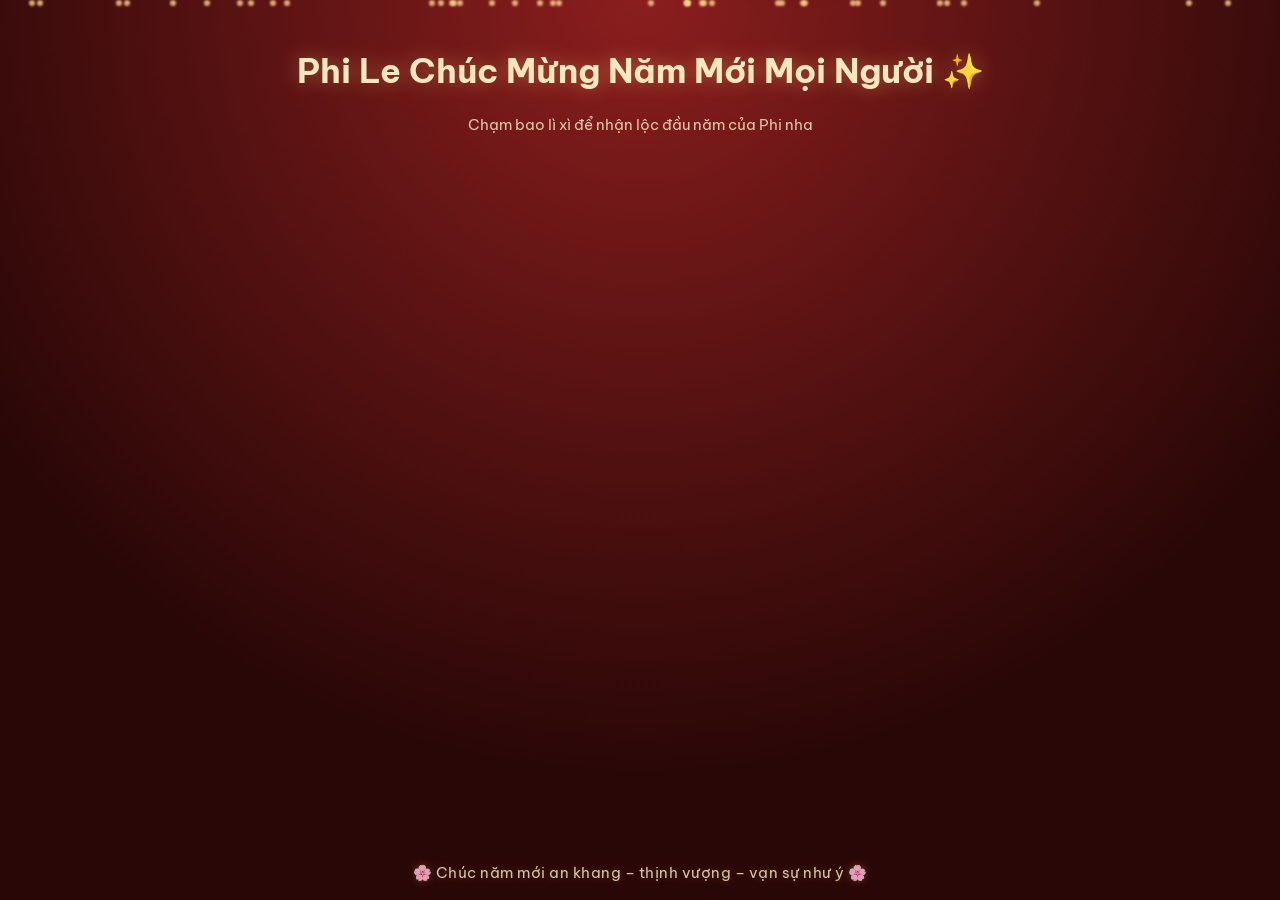
==== commit 3715c80a: "Update index.html" ====
--- a/index.html
+++ b/index.html
@@ -197,7 +197,7 @@
       <div class="wish" id="wishText"></div>
 
       <!-- 🔴 THAY LINK QR TẠI ĐÂY -->
-      <img src="https://api.qrserver.com/v1/create-qr-code/?size=300x300&data=HAPPYNEWYEAR">
+      <img src="nammoi.png">
 
       <div class="close" onclick="closeQR()">Đóng</div>
     </div>
